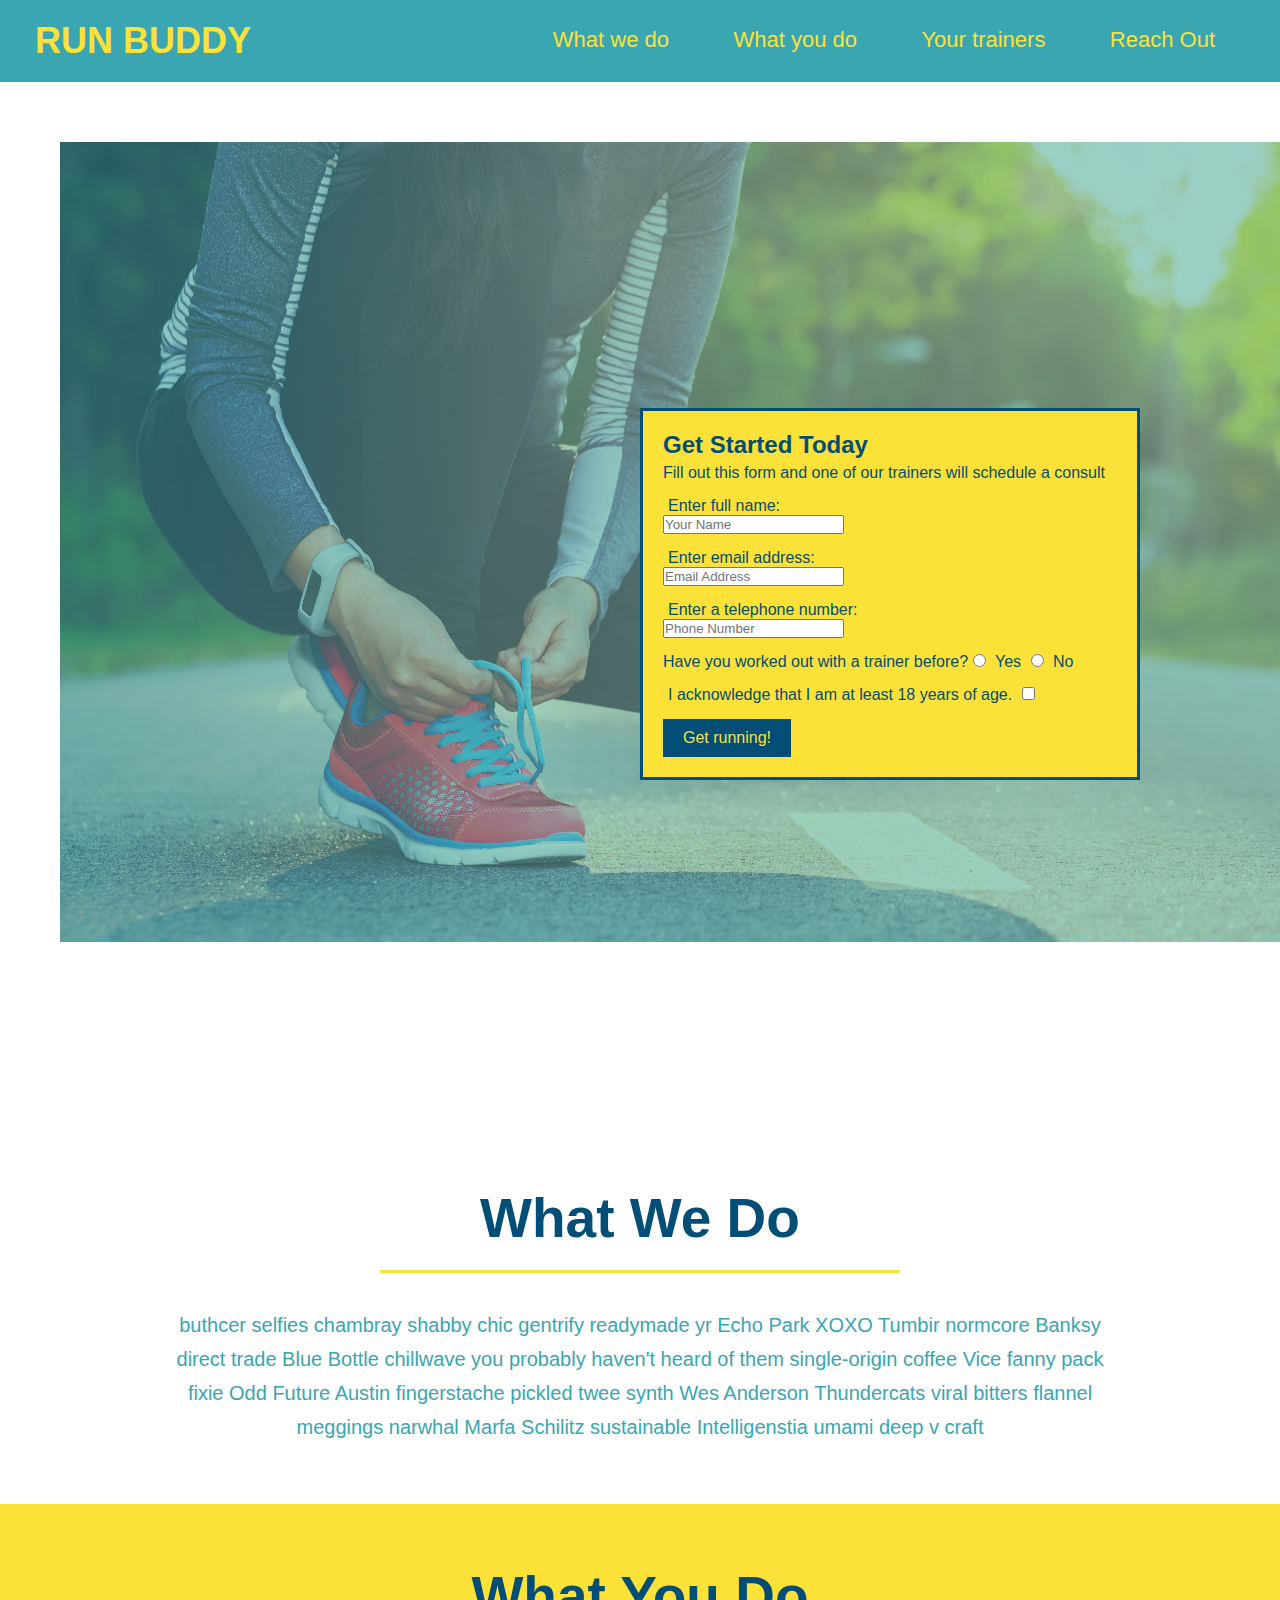
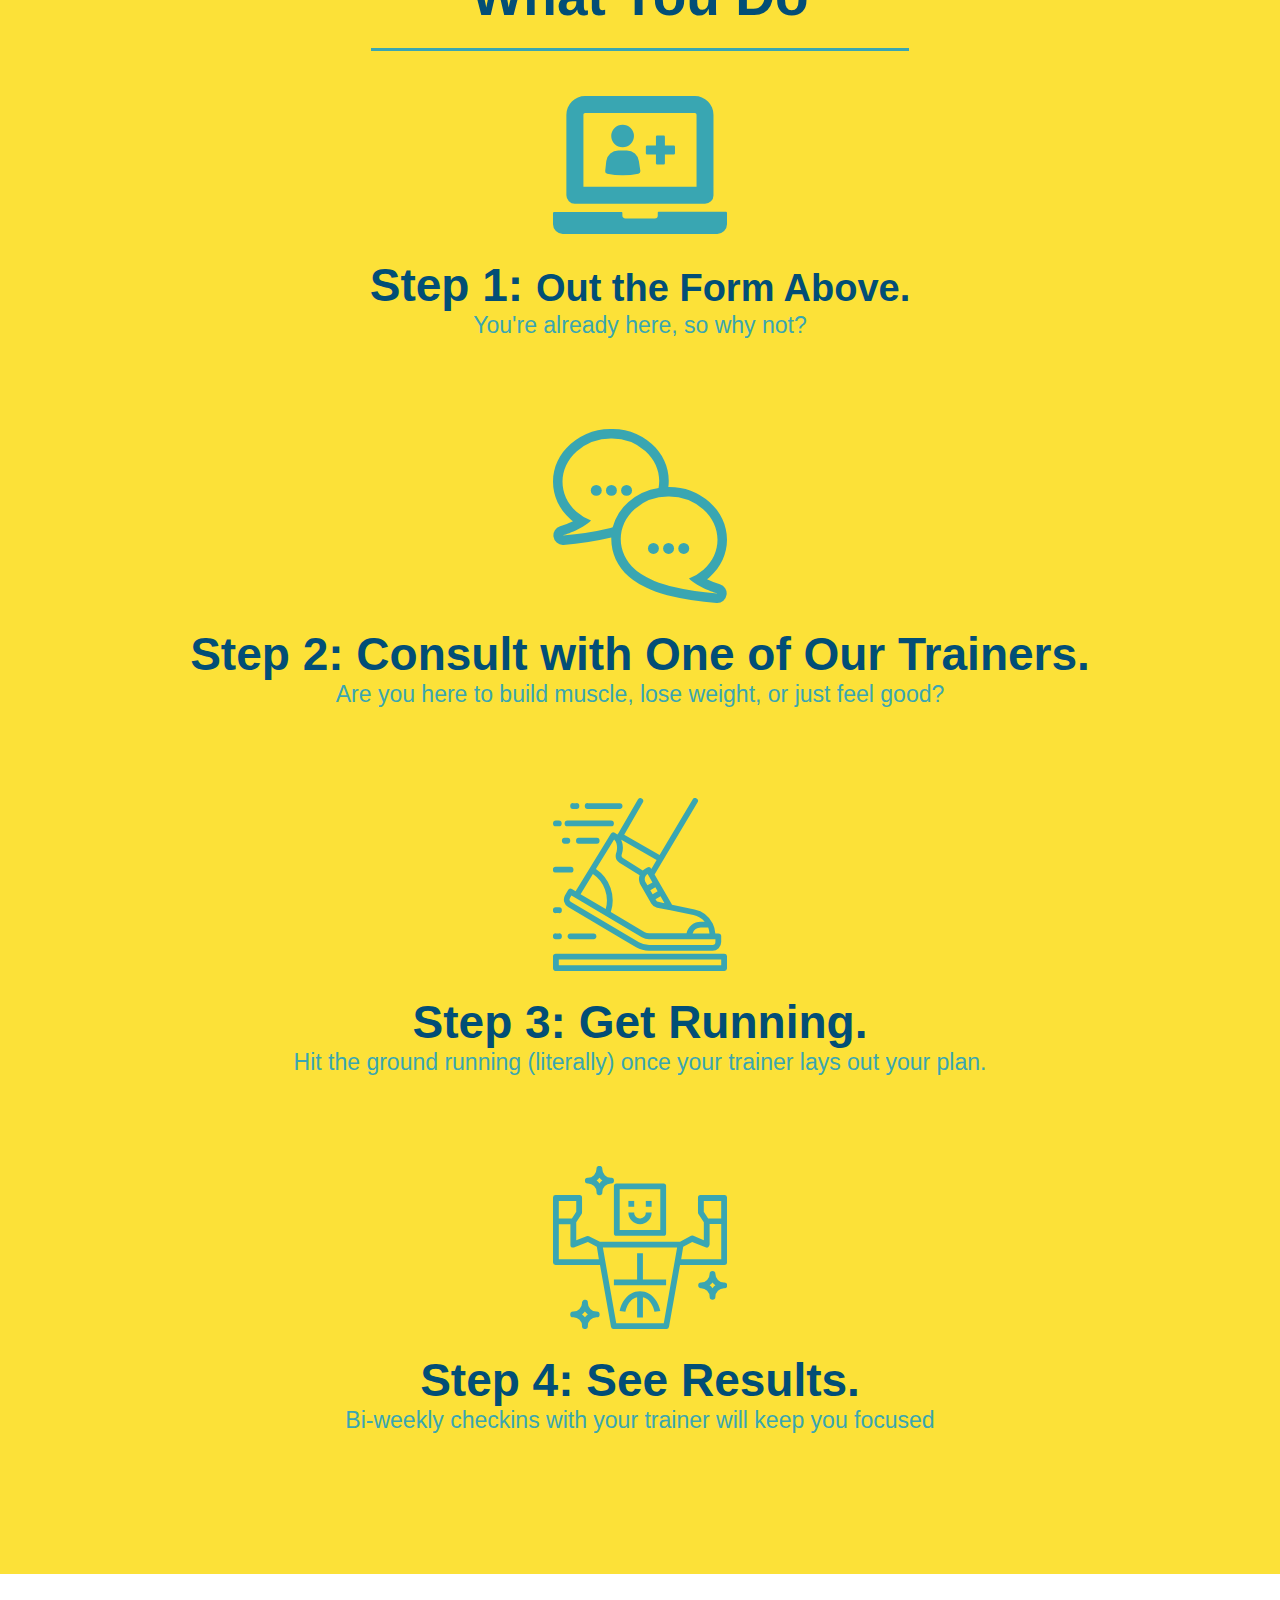
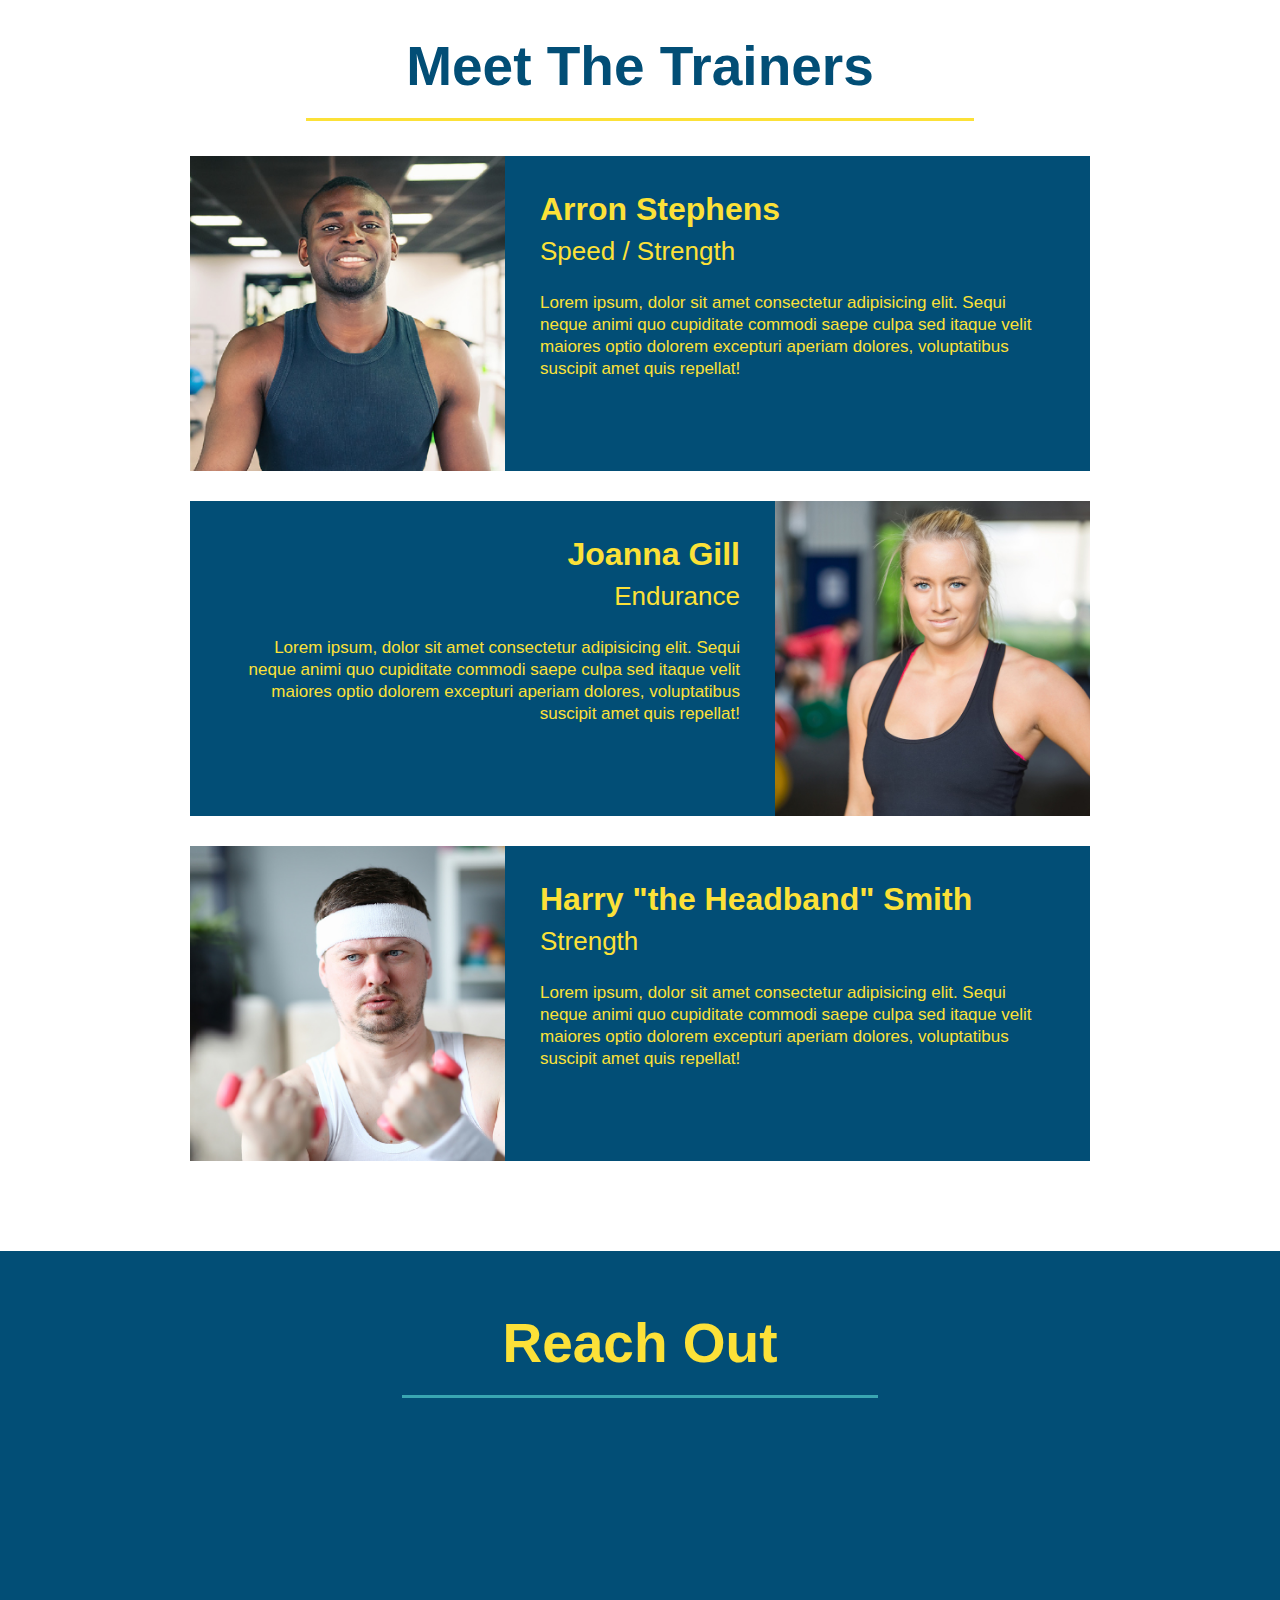
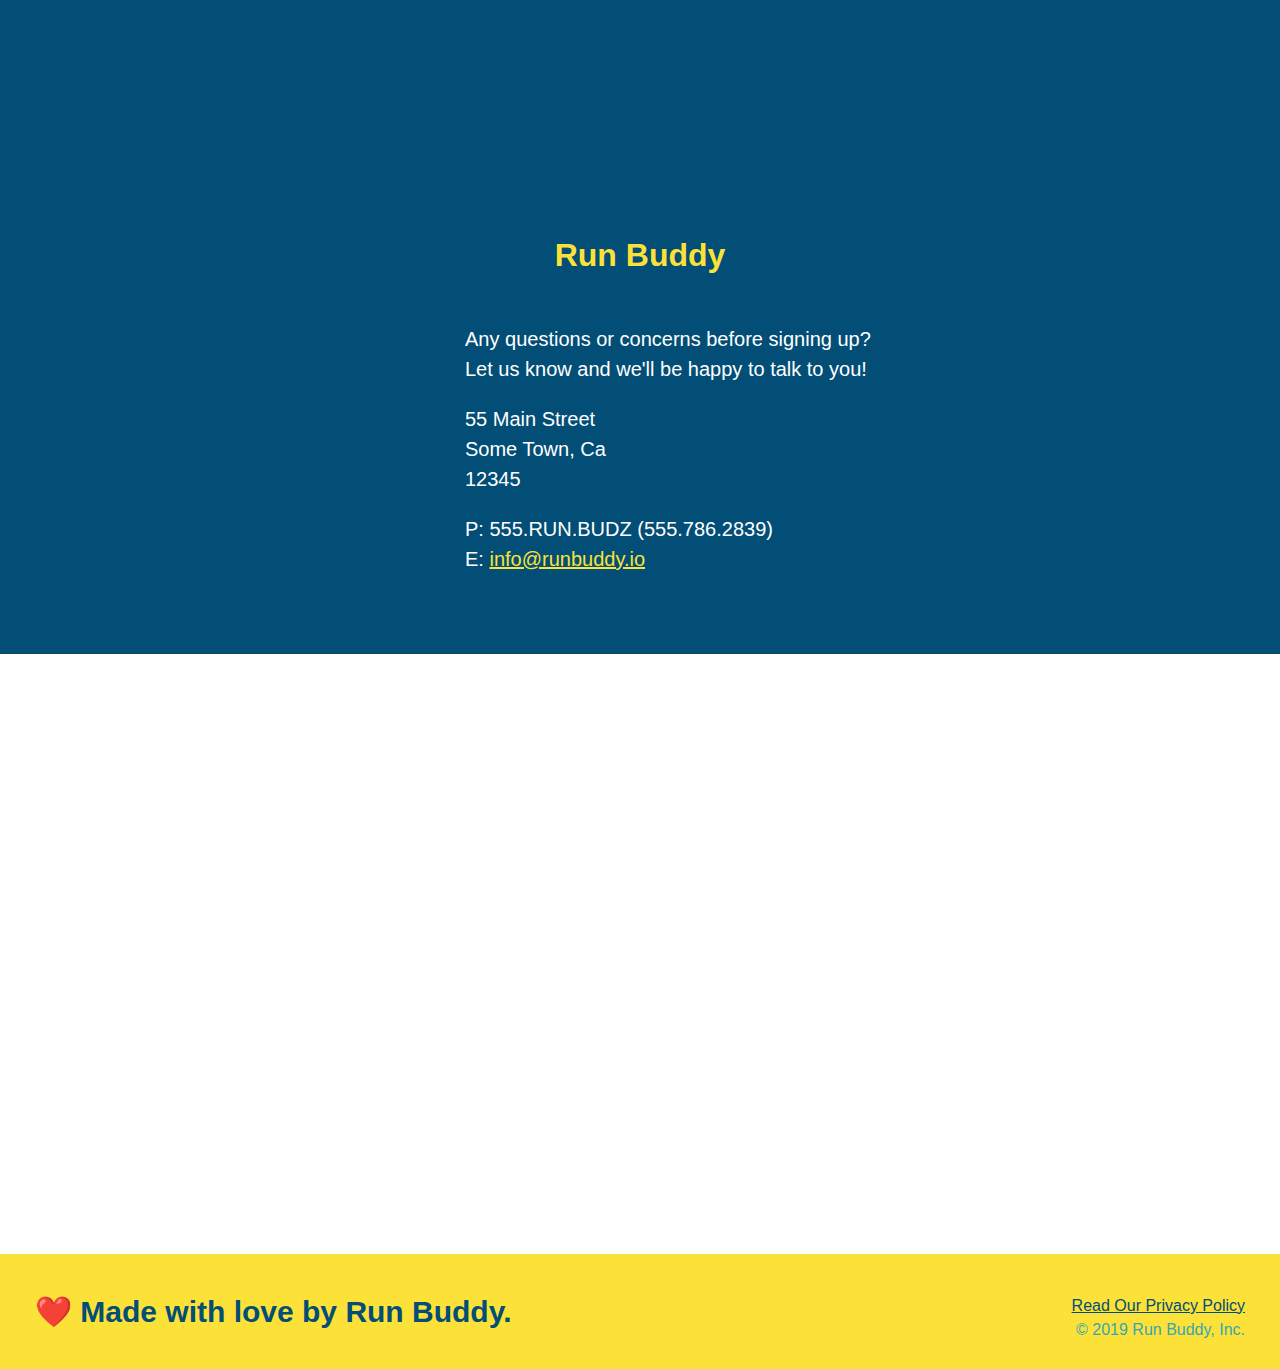
==== index.html @ 69bc1e26 "meet the trainers section" ====
<!DOCTYPE html>
<html lang="en">
    <head>
        <meta charset="UTF-8" ?>
        <link rel="stylesheet" href="./projects/run-buddy/assets/css/styles.css" />
        <title>Run Buddy</title>
        <Style>
        </Style>
        <header>
            <h1>
                <a href="/">RUN BUDDY</a>
            </h1>
        <nav>
            <!--Unordered list element-->
            <ul>
                <!--List item element-->
                <li>
                    <!--Anchor element-->
                    <a href="#what-we-do">What we do</a>
                </li>
                <li>
                    <a href="#what-you-do">What you do</a>
                </li>
                <li>
                    <a href="#your-trainers">Your trainers</a>
                </li>
                <li>
                    <a href="#reach-out">Reach Out</a>
                </li>
            </ul>
        </nav>
        </header>
        <section>
            <img src="./assets/images/hero-bg.jpg">
            <div class="hero-form">
                <h3>Get Started Today</h3>
                <p>Fill out this form and one of our trainers will schedule a consult</p>
            <!--Add form element-->
            <form>
                <p>
                    <label for="name">Enter full name:</label><br>
                    <input type="text" placeholder="Your Name" name="name" id="name" />
                </p>
                <p> 
                    <label for="email">Enter email address:</label><br>
                    <input type="email" placeholder="Email Address" name="email" id="email" /></p>
                <p>
                    <label for="phone">Enter a telephone number:</label><br>
                    <input type="tel" placeholder="Phone Number" name="phone" id="phone"/></p>
                <p>
                  Have you worked out with a trainer before?
                  <input type="radio" name="trainer-confirm" id="trainer-yes" />
                  <label for="trainer-yes">Yes</label>
                  <input type="radio" name="trainer-confirm" id="trainer-no" />
                  <label for="trainer-no">No</label>
                </p>
                <p>
                    <label for="checkbox" >
                        I acknowledge that I am at least 18 years of age.
                      </label>
                      <input type="checkbox" name="age-confirm" id="checkbox" />
                </p>
                <button type="submit">
                    Get running!
                  </button>

              </form>
            </div>
        </section>
    </head>
    <body>
        <!--Navigation-->

        <!--hero/jumbotron-->
        <section>
        </section>

        <!--"what we do" section-->
        <section id="what-we-do" class="intro">
            <h2 class="section-title primary-border">What We Do</h2>
            <p>
                buthcer selfies chambray shabby chic gentrify readymade yr Echo Park XOXO Tumbir normcore Banksy direct trade Blue Bottle chillwave you probably haven't heard of them single-origin coffee Vice fanny pack fixie Odd Future Austin fingerstache pickled twee synth Wes Anderson Thundercats viral bitters flannel meggings narwhal Marfa Schilitz sustainable Intelligenstia umami deep v craft
            </p>
        </section>

        <!--"what you do" section-->
        <section id="what-you-do" class="steps">
            <h2 class="section-title secondary-border">What You Do</h2>

            <div>
                <img src="./assets/images/step-1.svg" alt="" />
                <h3>Step 1: <span>Out the Form Above.</span></h3>
                <p>You're already here, so why not?</p>
            </div>
           
            <div>
                <img src="./assets/images/step-2.svg" alt="" />
                <h3>Step 2: Consult with One of Our Trainers.</h3>
                <p>Are you here to build muscle, lose weight, or just feel good?</p>
            </div>
            
            <div>
                <img src="./assets/images/step-3.svg" alt="" />
                <h3>Step 3: Get Running.</h3>
                <p>Hit the ground running (literally) once your trainer lays out your plan.</p>
            </div>
            
            <div>
                <img src="./assets/images/step-4.svg" alt="" />
                <h3>Step 4: See Results.</h3>
                <p>Bi-weekly checkins with your trainer will keep you focused</p>
            </div>
        </section>

        <!--"meet the trainers" section-->
        <section id="your-trainers" class="trainers">
            <h2 class="section-title primary-border">
                Meet The Trainers
            </h2>
            
            <article class="trainer">
                <img src="./assets/images/trainer-1.jpg" alt="Arron Stephens in his workout clothes, ready to pump iron" />
                <div class="trainer-bio text-left">
                  <h3>Arron Stephens</h3>
                  <h4>Speed / Strength</h4>
                  <p>
                    Lorem ipsum, dolor sit amet consectetur adipisicing elit. Sequi neque animi quo cupiditate commodi saepe culpa sed
                    itaque velit maiores optio dolorem excepturi aperiam dolores, voluptatibus suscipit amet quis repellat!
                </div>
              </article>

              <!-- second trainer bio -->
            <article class="trainer">
                <div class="trainer-bio text-right">
                <h3>Joanna Gill</h3>
                <h4>Endurance</h4>
                <p>
                    Lorem ipsum, dolor sit amet consectetur adipisicing elit. Sequi neque animi quo cupiditate commodi saepe culpa sed
                    itaque velit maiores optio dolorem excepturi aperiam dolores, voluptatibus suscipit amet quis repellat!
                </p>
                </div>
                <img src="./assets/images/trainer-2.jpg" alt="Joanna Gill cooling off after a workout" />
            </article>
            
            <!-- third trainer bio -->
            <article class="trainer">
                <img src="./assets/images/trainer-3.jpg" alt="Harry Smith wearing a headband and lifting comically small pink weights" />
                <div class="trainer-bio text-left">
                <h3>Harry "the Headband" Smith</h3>
                <h4>Strength</h4>
                <p>
                    Lorem ipsum, dolor sit amet consectetur adipisicing elit. Sequi neque animi quo cupiditate commodi saepe culpa sed
                    itaque velit maiores optio dolorem excepturi aperiam dolores, voluptatibus suscipit amet quis repellat!
                </p>
                </div>
            </article>
        </section>

        <!--"reach out" section-->
        <section id="reach-out" class="contact">
            <h2 class="section-title secondary-border">Reach Out</h2>
            <div class="contact-info">
                <iframe src="https://www.google.com/maps/embed?pb=!1m18!1m12!1m3!1d3147.1079747227936!2d-120.42364418397035!3d37.92790791110593!2m3!1f0!2f0!3f0!3m2!1i1024!2i768!4f13.1!3m3!1m2!1s0x8090c49129b6ac57%3A0xb56c7eb95a2cd8bd!2sMain%20St%2C%20California%2095327!5e0!3m2!1sen!2sus!4v1616426329495!5m2!1sen!2sus" 
                width="400" 
                height="400" 
                style="border:0;" 
                allowfullscreen="" 
                loading="lazy">
                </iframe>
                <h3>Run Buddy</h3>
                <div>
                <p>
                Any questions or concerns before signing up?
                <br />
                Let us know and we'll be happy to talk to you!
                </p>
                <address>
                    55 Main Street <br/>
                    Some Town, Ca <br/>
                    12345<br />
                    <p>
                        P: 555.RUN.BUDZ (555.786.2839)<br/>
                        E: <a href="mailto:info@runbuddy.io">info@runbuddy.io</a>
                    </p>
                </address>
                </div>
             </div>

            <div>
                
                </div>
            </div>
        </section>
        <section class="hero">
        </section>

        <!--footer-->
        <footer>
            <h2>❤️ Made with love by Run Buddy.</h2>
            <div>
                <a href="#">Read Our Privacy Policy</a><br />
                &copy; 2019 Run Buddy, Inc.
            </div>
        </footer>

    </body>
</html>
---- projects/run-buddy/assets/css/styles.css ----
* {
    margin: 0;
    padding: 0;
    box-sizing: border-box;
  }
  
  body {
    /* more on this crazy alphanumerical value in a minute! */
    color: #39a6b2;
    font-family: Helvetica, Arial, sans-serif;
  }
  
  /* apply styles to <header> */
  header {
    padding: 20px 35px;
    background-color: #39a6b2;
  }
  
  header h1 {
    font-weight: bold;
    font-size: 36px;
    color: #fce138;
    margin: 0;
    display: inline;
  }
  header a {
    text-decoration: none;
    color: #fce138;
  }
  
  header nav {
    float: right;
    margin: 7px 0;
  }
  
  header nav ul li {
    display: inline;
  }
  
  header nav ul li a {
    margin: 0 30px;
    font-weight: lighter;
    font-size: 22px;
  }
  
  footer {
    background: #fce138;
    width: 100%;
    padding: 40px 35px;
  }
  
  footer h2 {
    display: inline;
    color: #024e76;
    font-size: 30px;
    margin: 0;
  }
  
  footer div {
    float: right;
    line-height: 1.5;
    text-align: right;
  }
  
  footer a {
    color: #024e76;
  }
  
  section {
    padding: 60px;
  }
  
  /* Hero Style Start */
  .hero {
    background-image: url('../images/hero-bg.jpg');
    height: 600px;
    background-size: cover;
    background-position: center;
    position: relative;
  }
  /* Hero Style End */
  
  .hero-form {
    border: 3px solid #024e76;
    background-color: #fce138;
    padding: 20px;
    width: 500px;
    color: #024e76;
    position: absolute;
    bottom: 120px;
    right: 140px;
  }
  
  .hero-form h3 {
    font-size: 24px;
    margin: 0;
  }
  .hero-form p {
    margin: 5px 0 15px 0;
  }
  
  .form-input {
    border: 1px solid #024e76;
    display: block;
    padding: 7px 15px;
    font-size: 16px;
    color: #024e76;
    width: 100%;
    margin-bottom: 15px;
  }
  
  .hero-form label {
    margin: 0 5px;
  }
  
  .hero-form button {
    color: #fce138;
    background-color: #024e76;
    border: none;
    padding: 10px 20px;
    font-size: 16px;
  }
  
  .intro {
    text-align: center;
  }
  
  .intro p {
    line-height: 1.7;
    color: #39a6b2;
    width: 80%;
    font-size: 20px;
    margin: 0 auto;
  }
  
  .steps {
    text-align: center;
    background: #fce138;
  }
  
  .steps div {
    margin-bottom: 80px;
  }
  
  .steps img {
    width: 15%;
    margin: 10px 0;
  }
  
  .steps h3 {
    color: #024e76;
    font-size: 46px;
    margin-top: 10px;
  }
  
  .steps p {
    color: #39a6b2;
    font-size: 23px;
  }
  
  .steps span {
    font-size: 38px;
  }
  
  .section-title {
    font-size: 55px;
    color: #024e76;
    margin-bottom: 35px;
    padding: 0 100px 20px 100px;
    display: inline-block;
    border-bottom: 3px solid;
  }
  
  .primary-border {
    border-color: #fce138;
  }
  
  .secondary-border {
    border-color: #39a6b2;
  }
  
  .trainers {
    text-align: center;
  }
  
  .trainer {
    width: 900px;
    margin: 0 auto 30px auto;
    background: #024e76;
    color: #fce138;
    overflow: auto;
  }

  .trainer img {
    width: 35%;
    float: left;
  }
  
  .trainer-bio {
    padding: 35px;
    float: left;
    width: 65%;
  }

  .text-left {
    text-align: left;
  }
  
  .text-right {
    text-align: right;
  }

  .trainer-bio h3 {
    font-size: 32px;
    margin-bottom: 8px;
  }
  
  .trainer-bio h4 {
    font-weight: lighter;
    font-size: 26px;
    margin-bottom: 25px;
  }
  
  .trainer-bio p {
    font-size: 17px;
    line-height: 1.3;
  }

  /* REACH OUT STYLES START */
.contact {
    text-align: center;
    background: #024e76;
  }

  .contact h2 {
    color: #fce138;
  }

  .contact-info iframe {
    width: 400px;
    height: 400px;
  }

  .contact-info div {
    width: 410px;
    display: inline-block;
    vertical-align: top;
    text-align: left;
    margin: 30px 0 0 60px;
    color: white;
  }

  .contact-info h3 {
    color: #fce138;
    font-size: 32px;
  }
  
  .contact-info p, .contact-info address {
    margin: 20px 0;
    line-height: 1.5;
    font-size: 20px;
    font-style: normal;
    ali
  }
  
  .contact-info a {
    color: #fce138;
  }
  
  /* REACH OUT STYLES END */
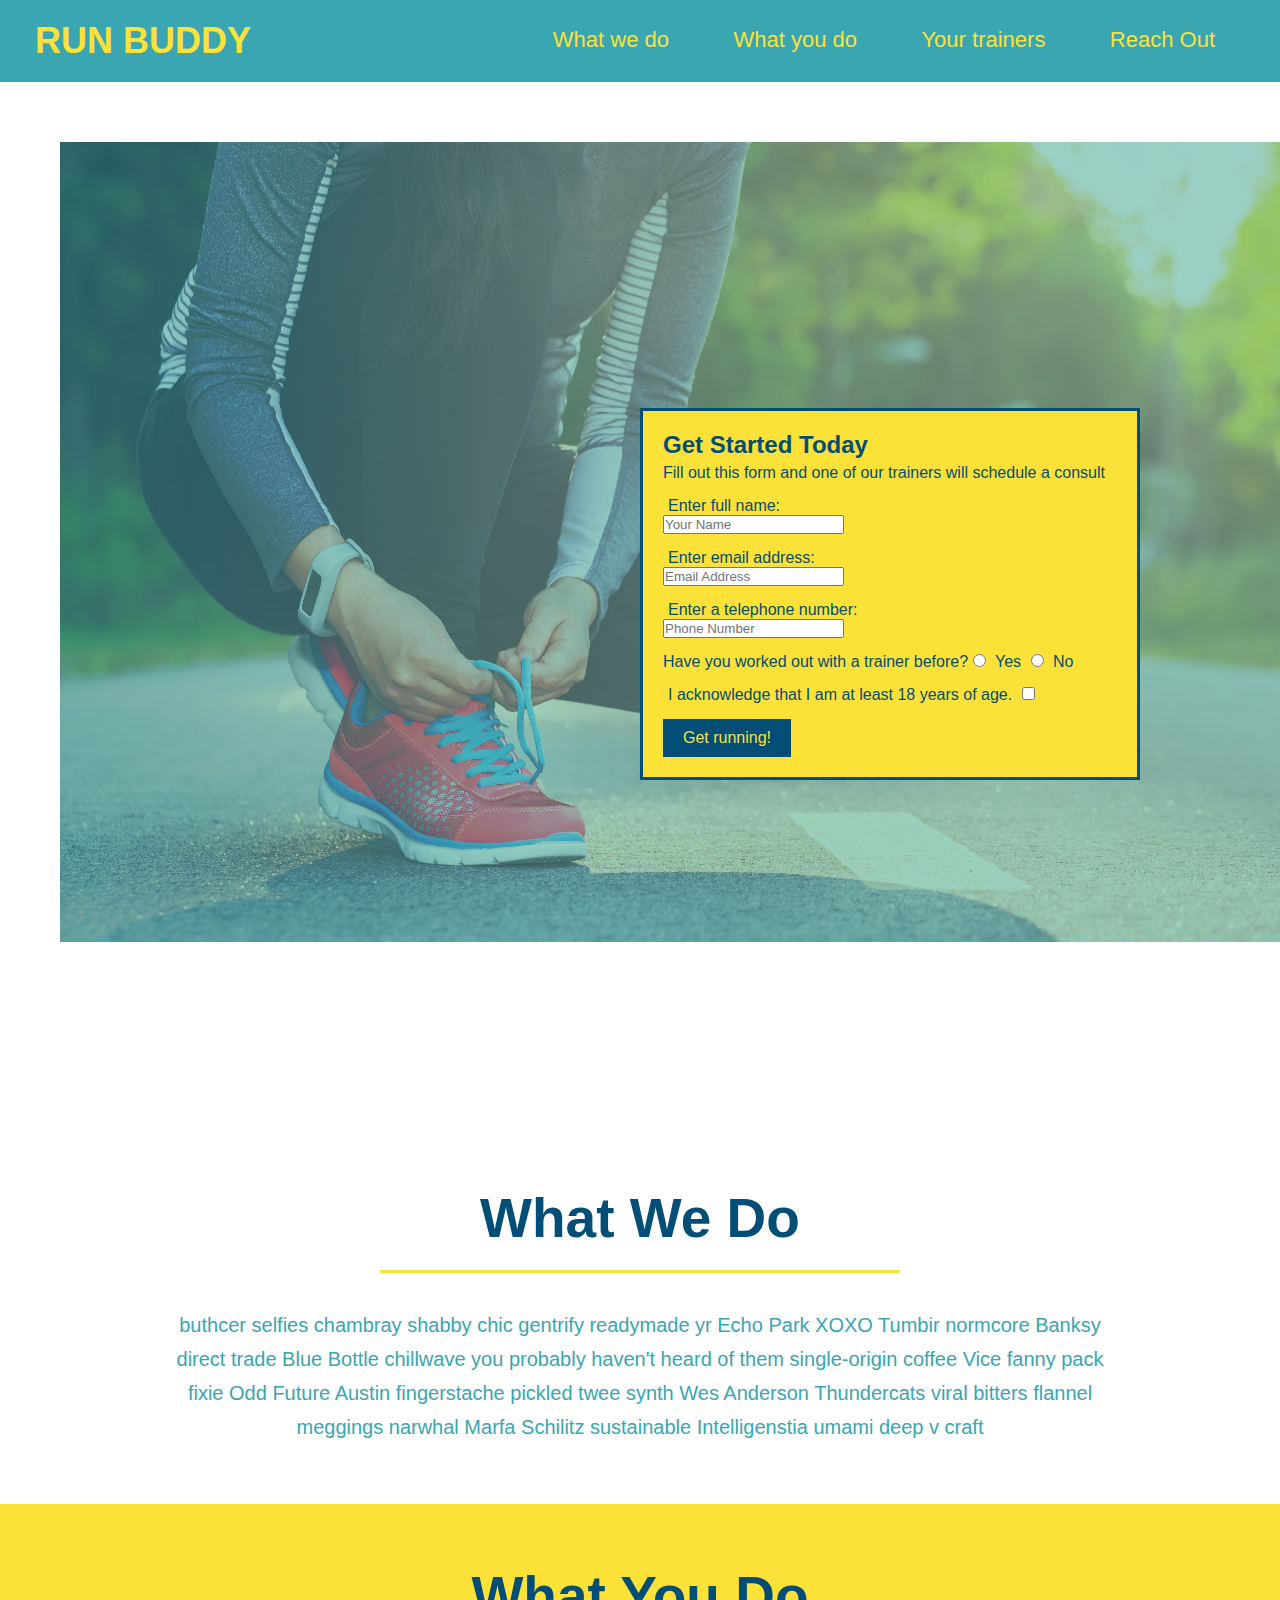
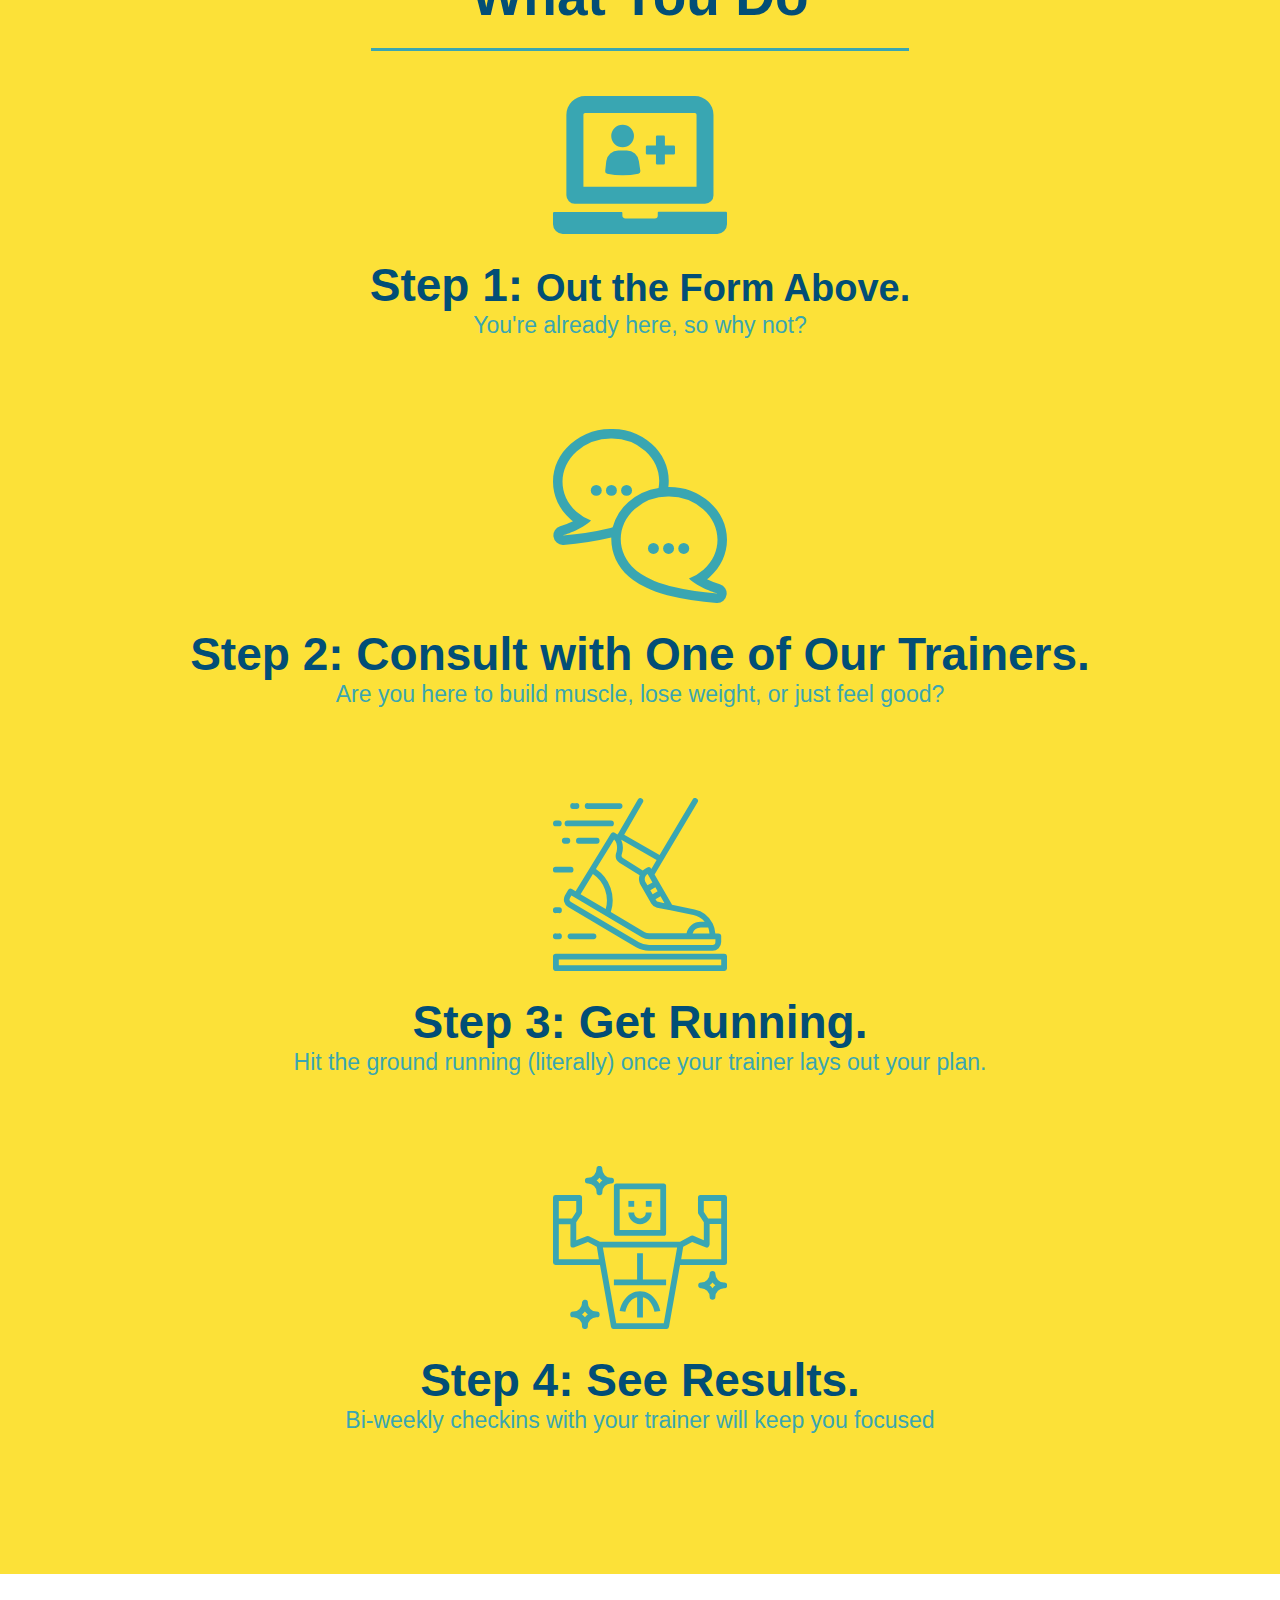
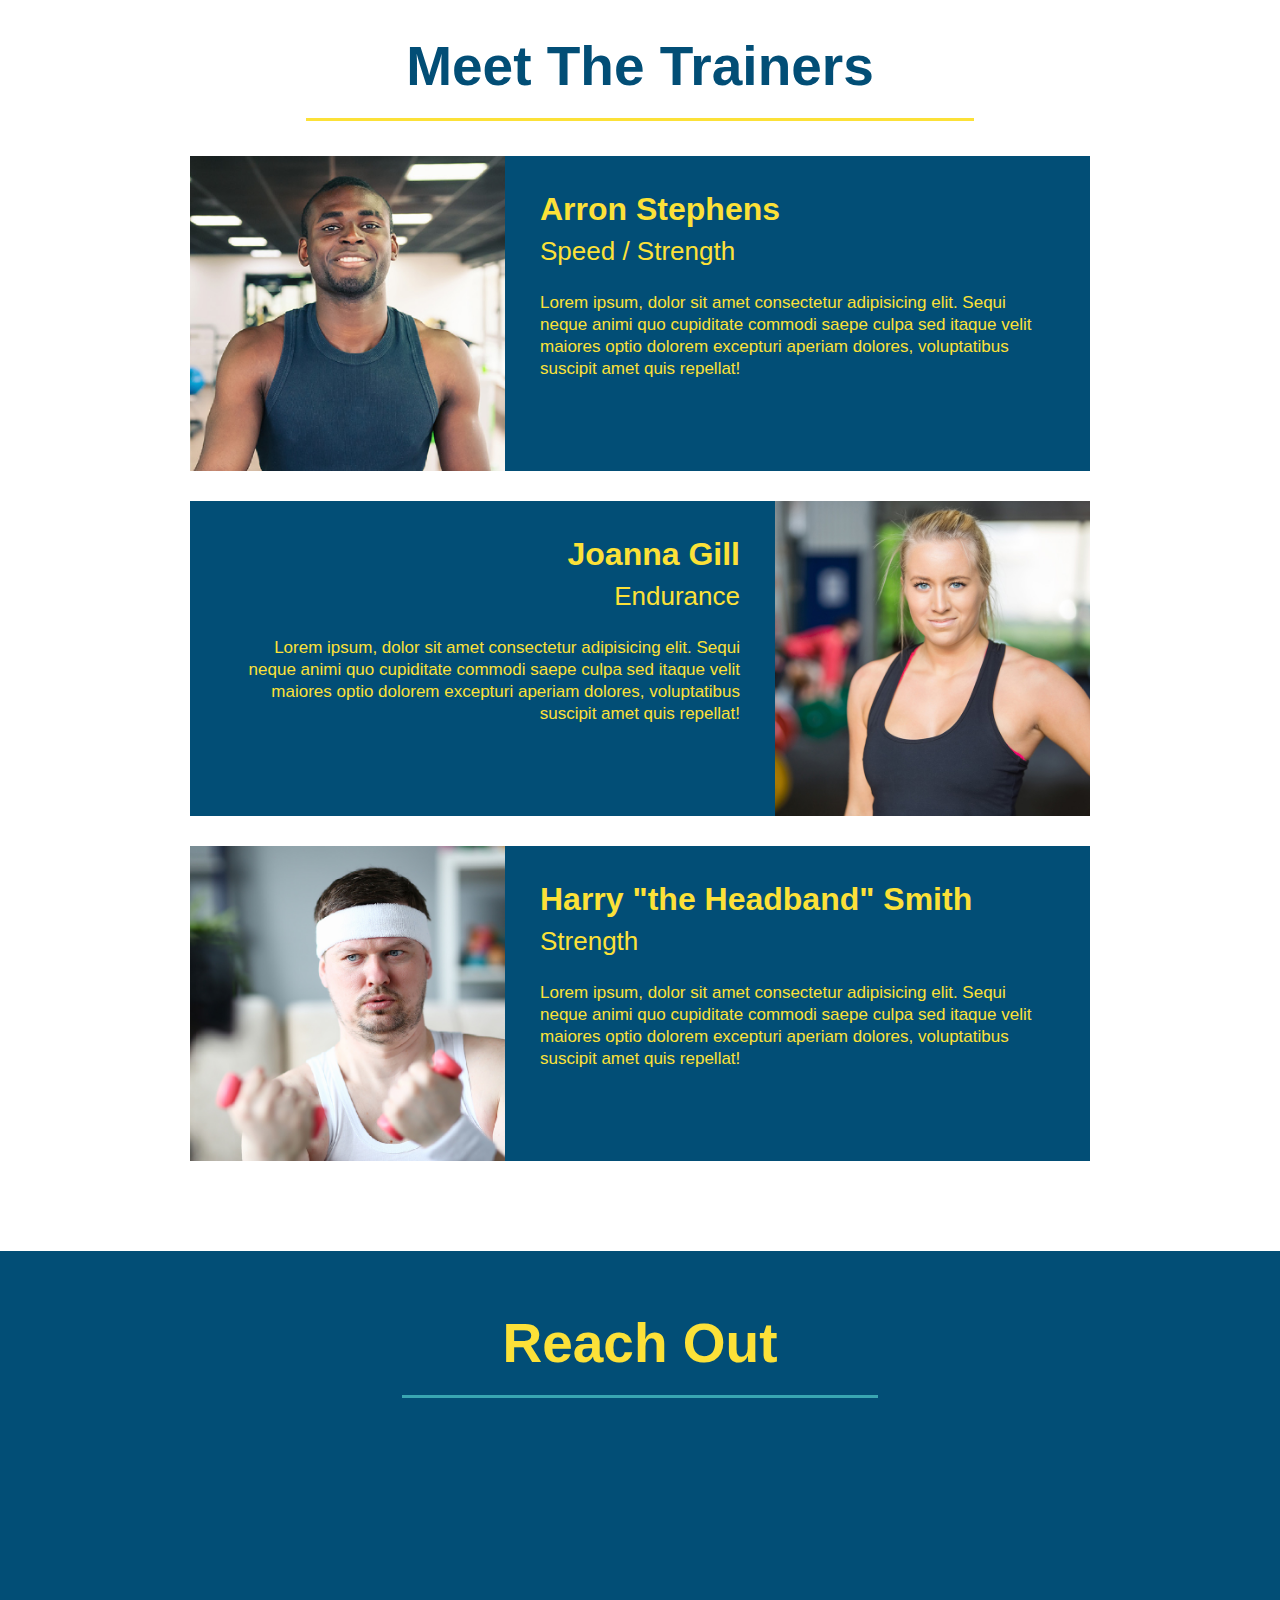
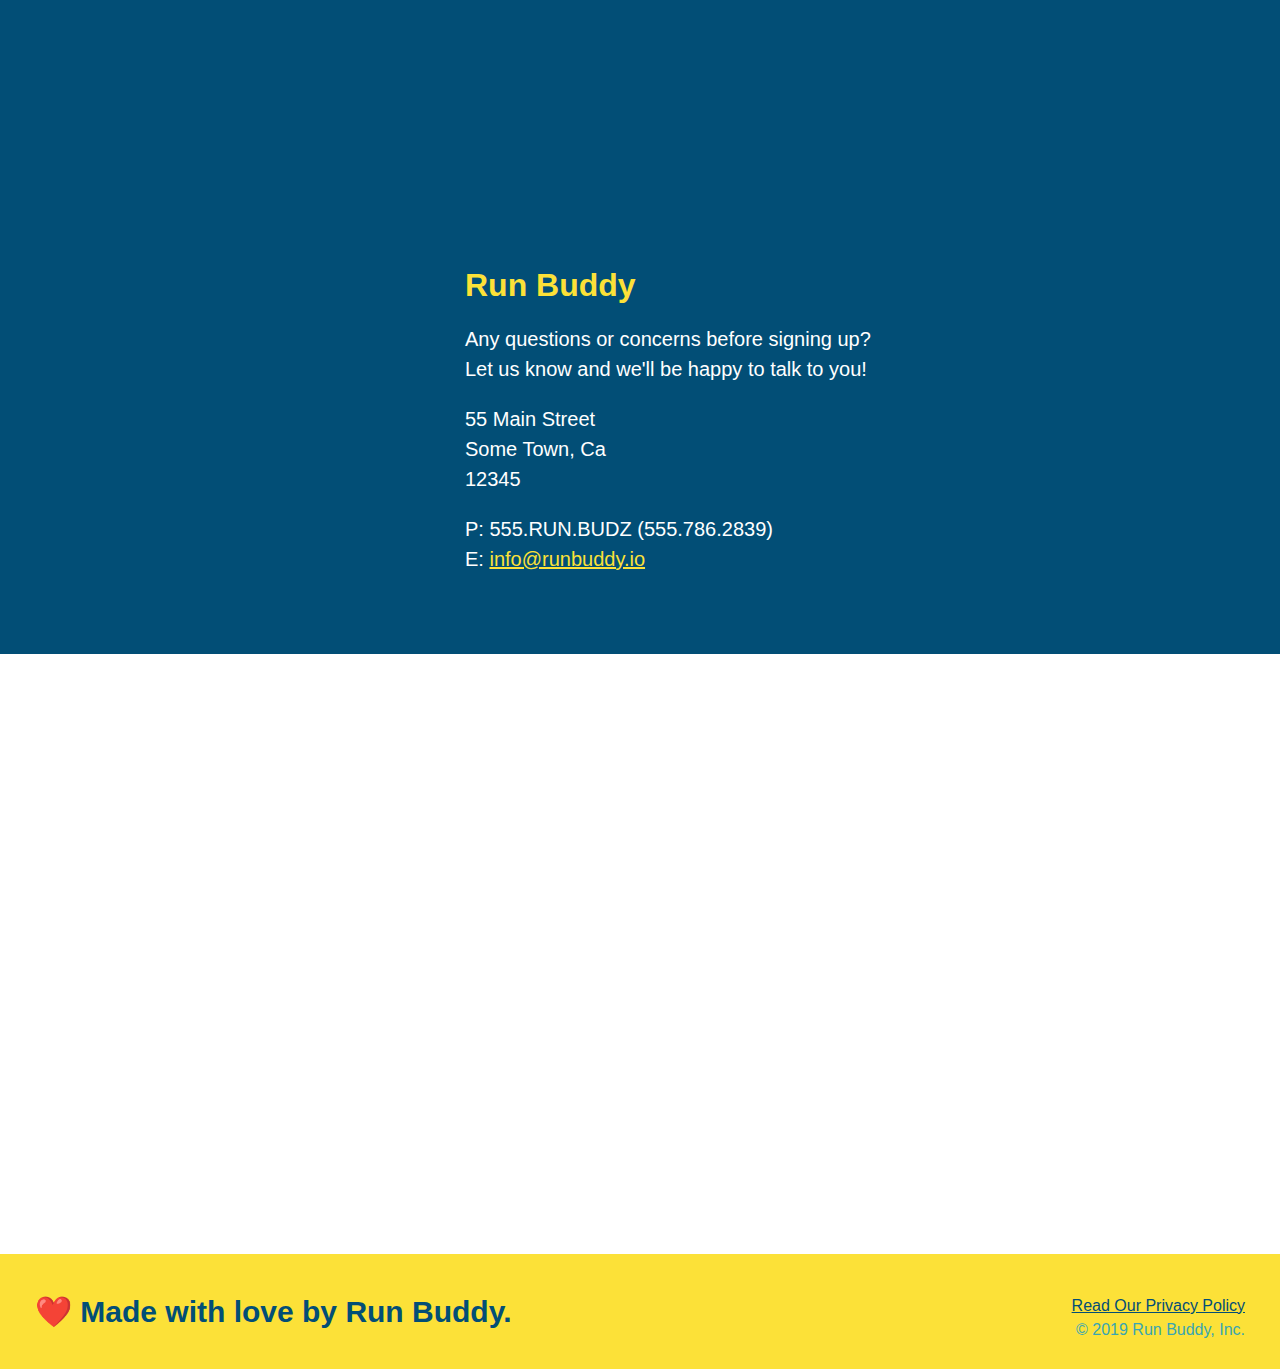
==== commit b7a123be: "meet the trainers done" ====
--- a/index.html
+++ b/index.html
@@ -160,6 +160,7 @@
         <section id="reach-out" class="contact">
             <h2 class="section-title secondary-border">Reach Out</h2>
             <div class="contact-info">
+                <div>
                 <iframe src="https://www.google.com/maps/embed?pb=!1m18!1m12!1m3!1d3147.1079747227936!2d-120.42364418397035!3d37.92790791110593!2m3!1f0!2f0!3f0!3m2!1i1024!2i768!4f13.1!3m3!1m2!1s0x8090c49129b6ac57%3A0xb56c7eb95a2cd8bd!2sMain%20St%2C%20California%2095327!5e0!3m2!1sen!2sus!4v1616426329495!5m2!1sen!2sus" 
                 width="400" 
                 height="400" 
@@ -168,7 +169,7 @@
                 loading="lazy">
                 </iframe>
                 <h3>Run Buddy</h3>
-                <div>
+                
                 <p>
                 Any questions or concerns before signing up?
                 <br />
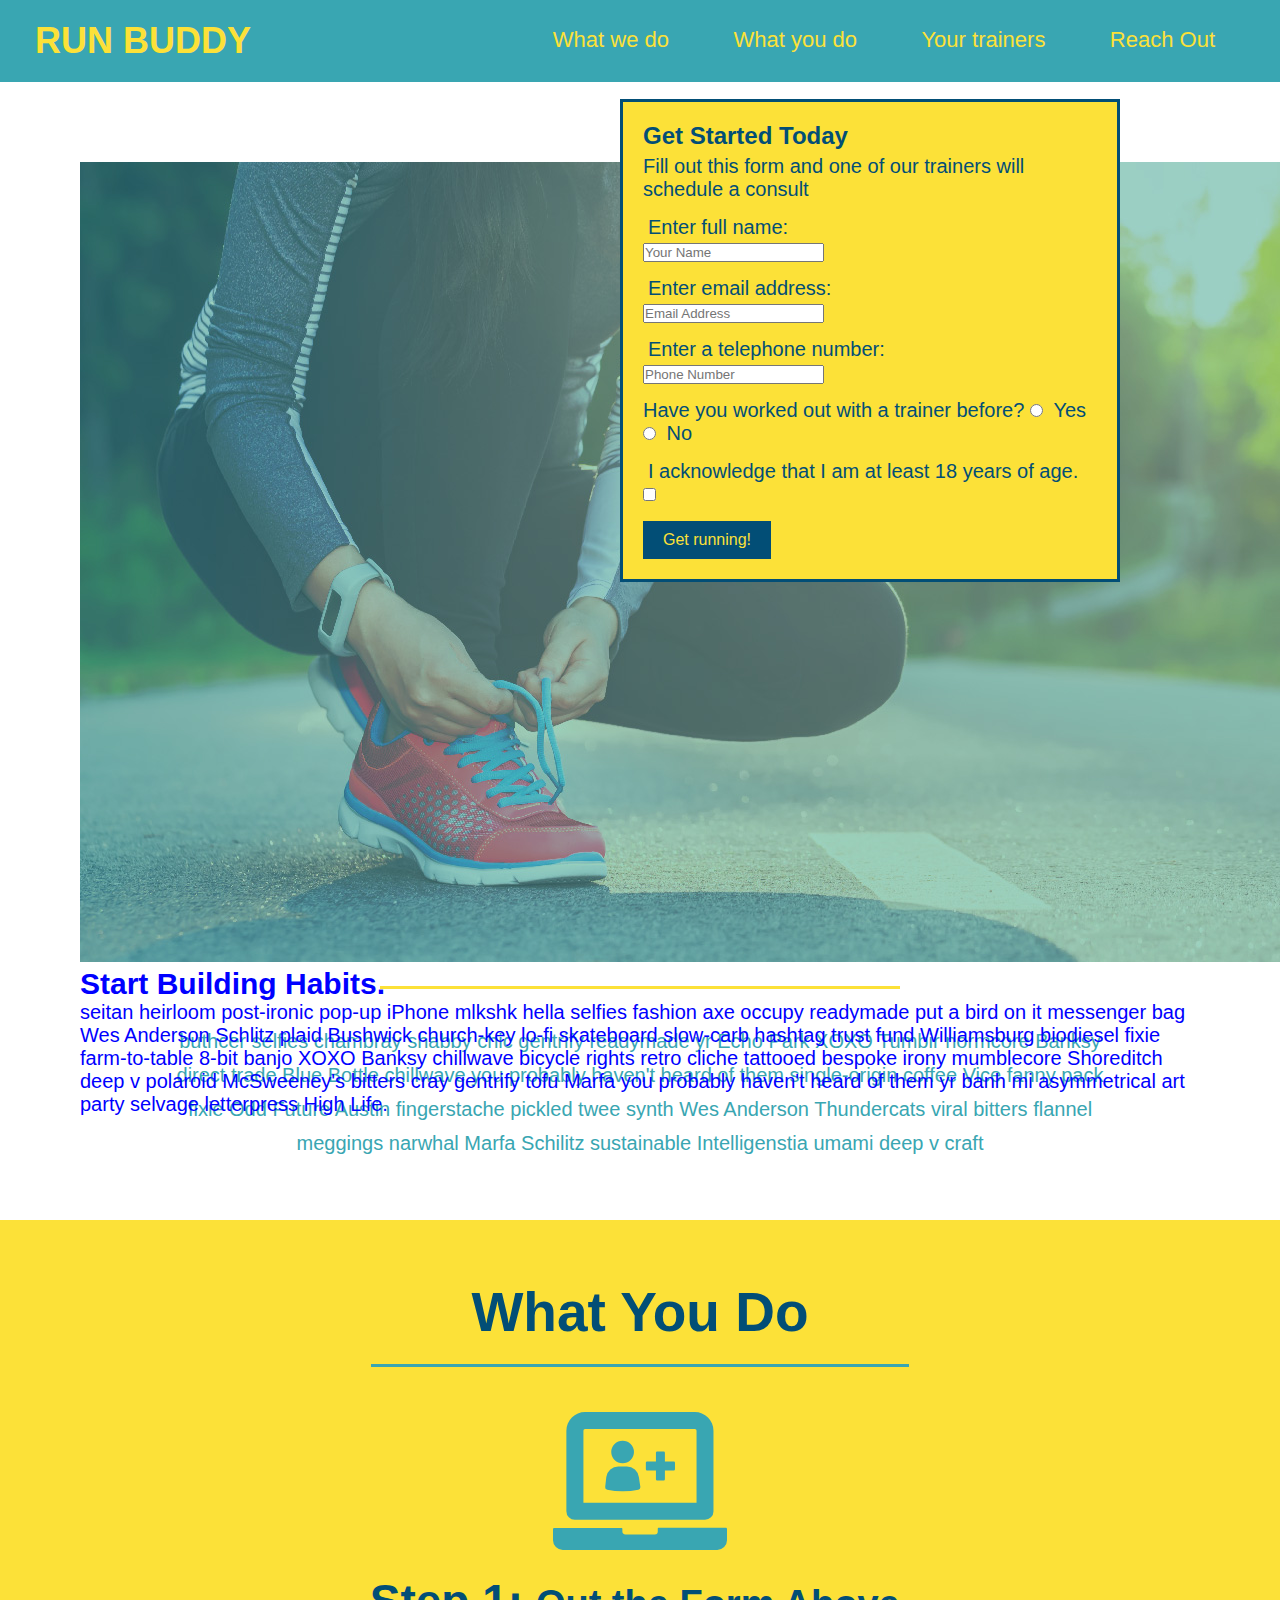
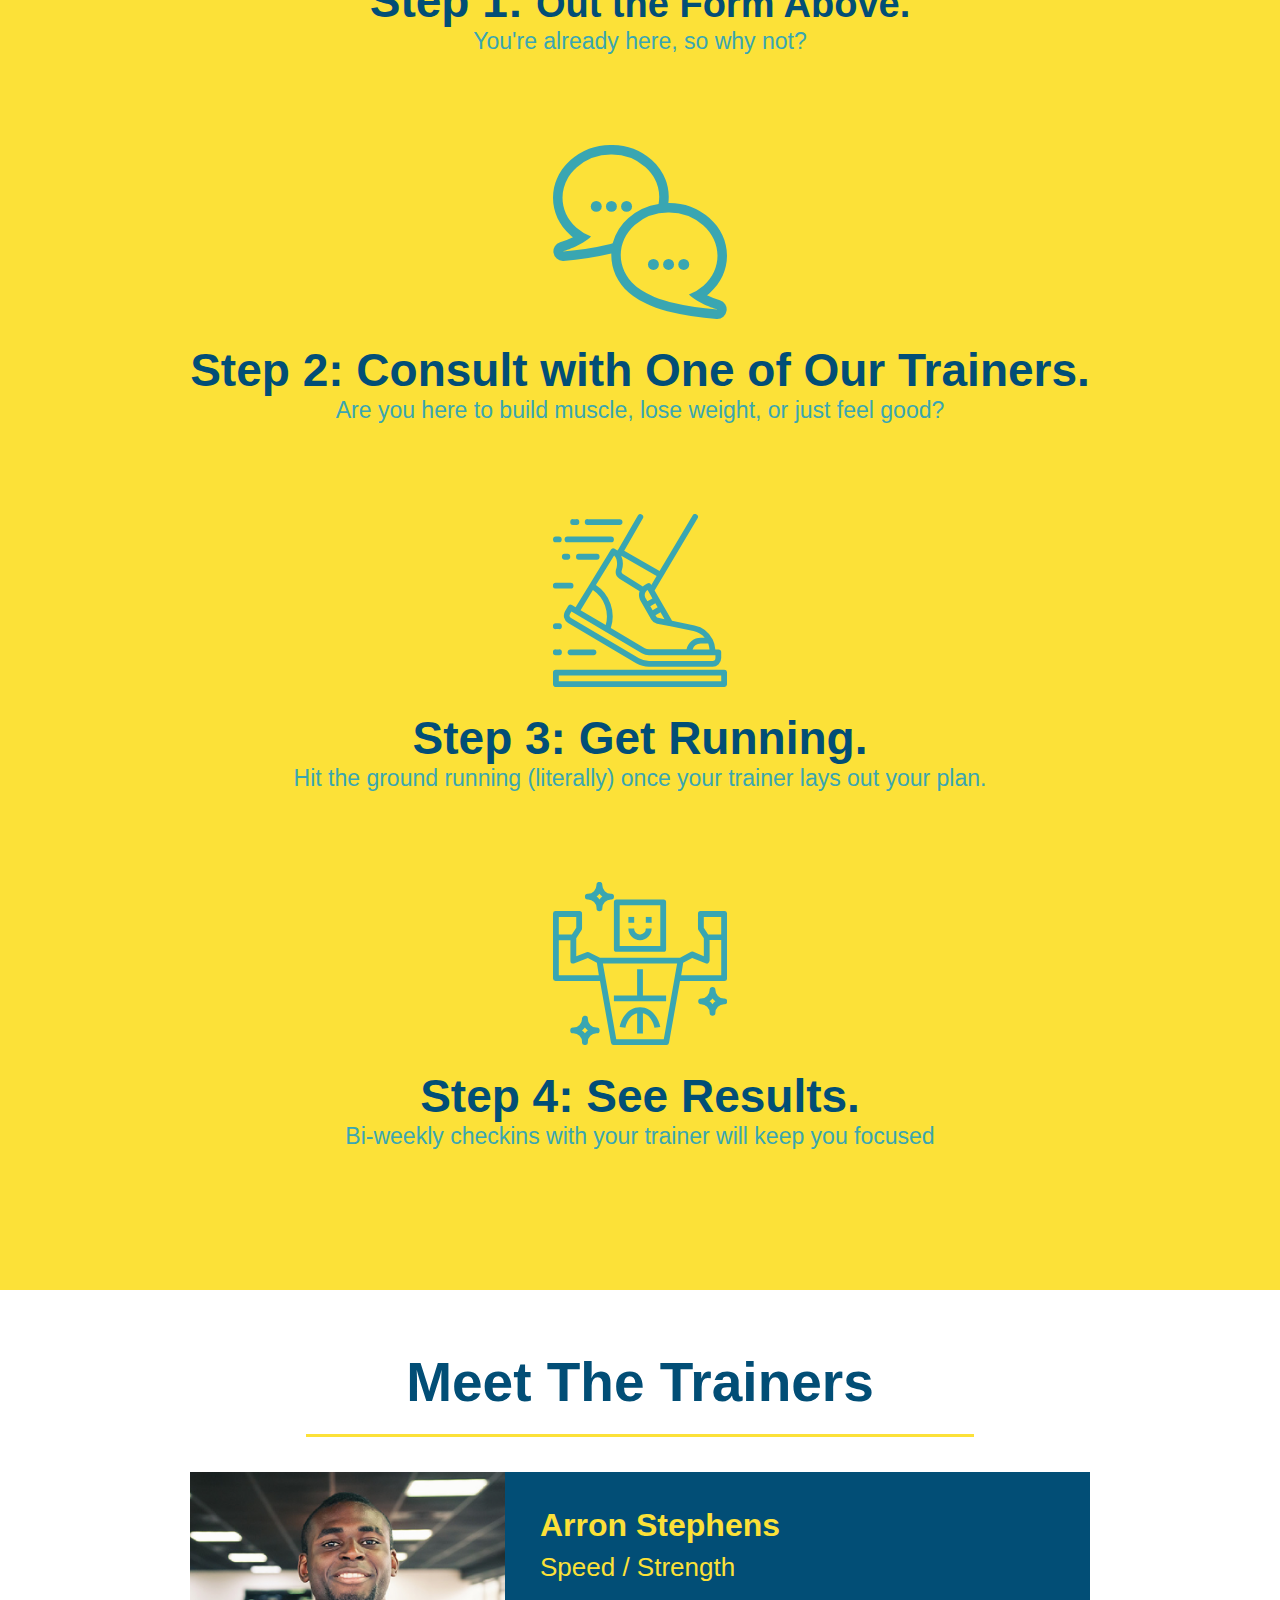
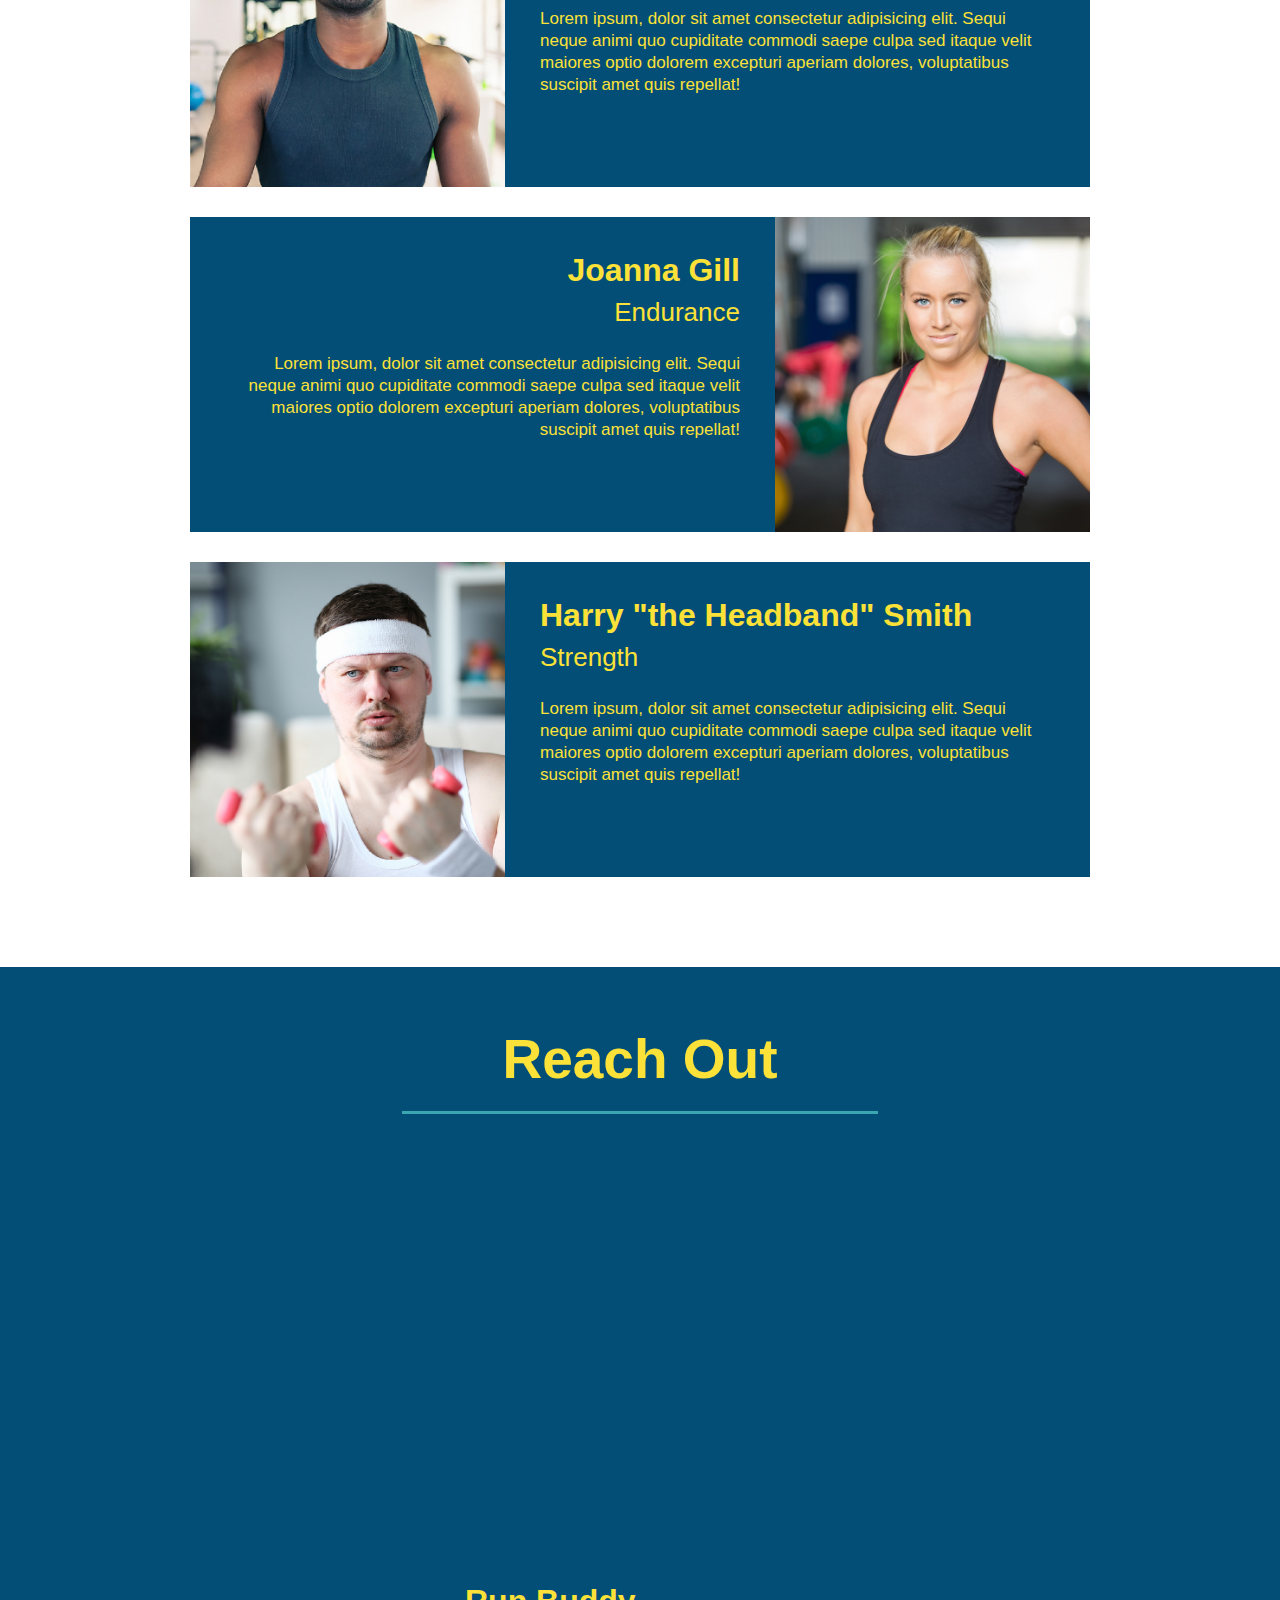
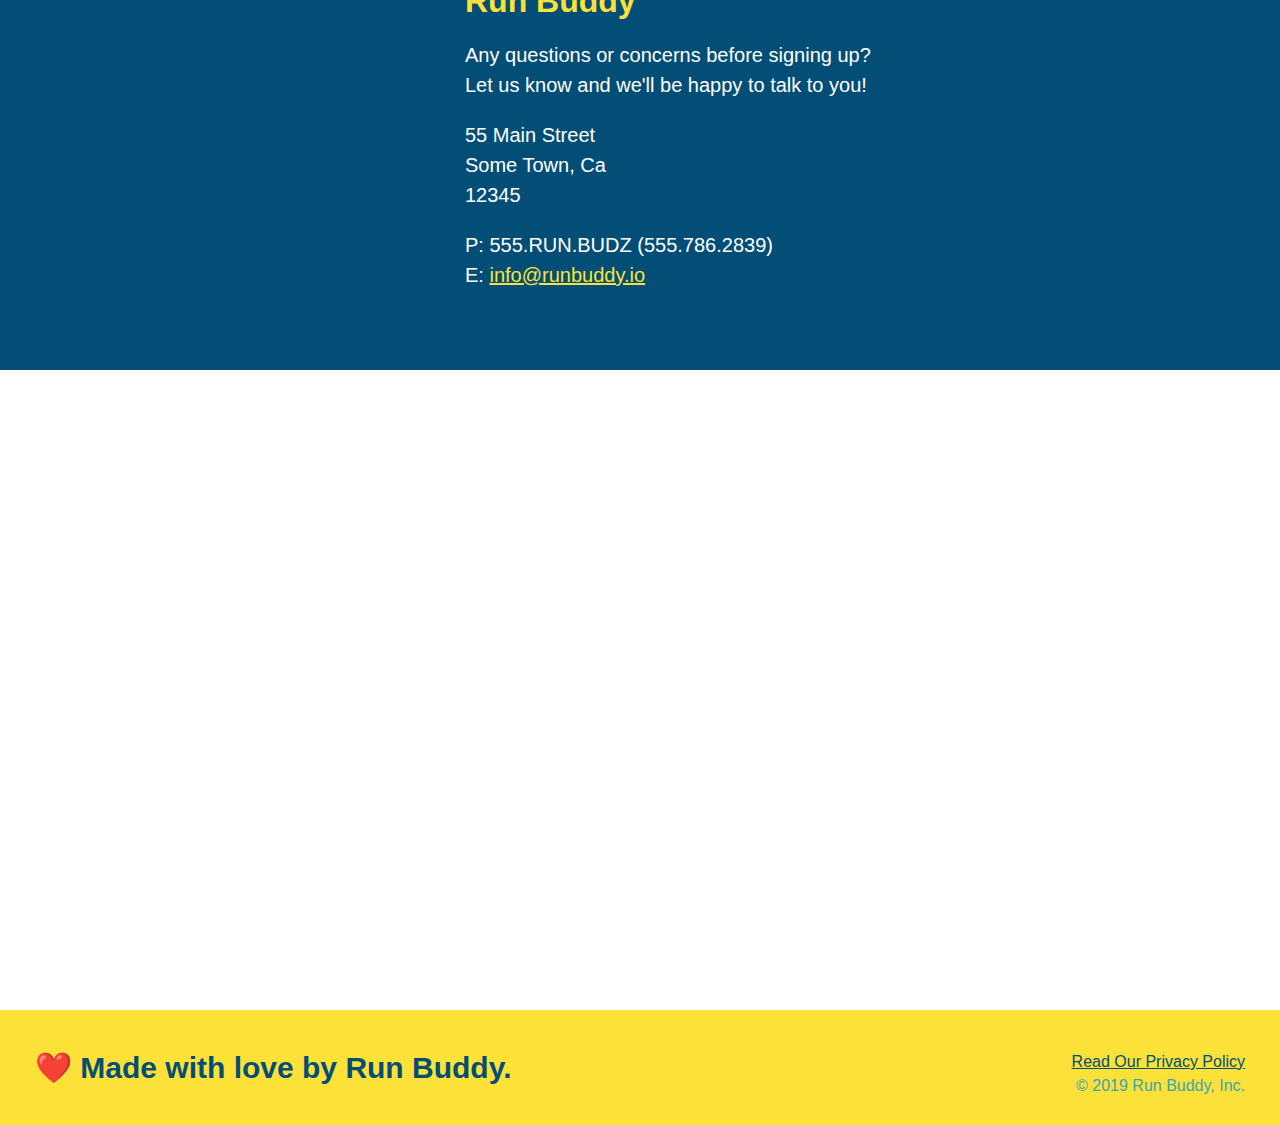
==== commit e53bb211: "add content to hero, replace image" ====
--- a/index.html
+++ b/index.html
@@ -30,9 +30,17 @@
             </ul>
         </nav>
         </header>
-        <section>
+        <section class="hero">
             <img src="./assets/images/hero-bg.jpg">
+            <div class="hero-cta">
+                <h2>Start Building Habits.</h2>
+                <p>
+                  seitan heirloom post-ironic pop-up iPhone mlkshk hella selfies fashion axe occupy readymade put a bird on it messenger bag Wes Anderson Schlitz plaid Bushwick church-key lo-fi skateboard slow-carb hashtag trust fund Williamsburg biodiesel fixie farm-to-table 8-bit banjo XOXO Banksy chillwave bicycle rights retro cliche tattooed bespoke irony mumblecore Shoreditch deep v polaroid McSweeney's bitters cray gentrify tofu Marfa you probably haven't heard of them yr banh mi asymmetrical art party selvage letterpress High Life.
+                </p>
+              </div>
+             
             <div class="hero-form">
+                
                 <h3>Get Started Today</h3>
                 <p>Fill out this form and one of our trainers will schedule a consult</p>
             <!--Add form element-->
--- a/projects/run-buddy/assets/css/styles.css
+++ b/projects/run-buddy/assets/css/styles.css
@@ -72,7 +72,7 @@
   
   /* Hero Style Start */
   .hero {
-    background-image: url('../images/hero-bg.jpg');
+    background-image: url('../assets/images/hero-bg.jpg');
     height: 600px;
     background-size: cover;
     background-position: center;
@@ -267,4 +267,28 @@
     color: #fce138;
   }
   
-  /* REACH OUT STYLES END */+  /* REACH OUT STYLES END */
+
+  /* homepage hero */
+.hero {
+    margin: 20px;
+    background-color: white;
+    font-size: 20px;
+    color: blue;
+  }
+
+  .hero {
+    margin: 20px;
+    font-size: 20px;
+    background-color: white;
+    color: blue;
+  }
+  
+  /* secondary page hero */
+  .hero-secondary {
+    margin: 20px;
+    background-color: black;
+    font-size: 20px;
+    color: red;
+  }
+  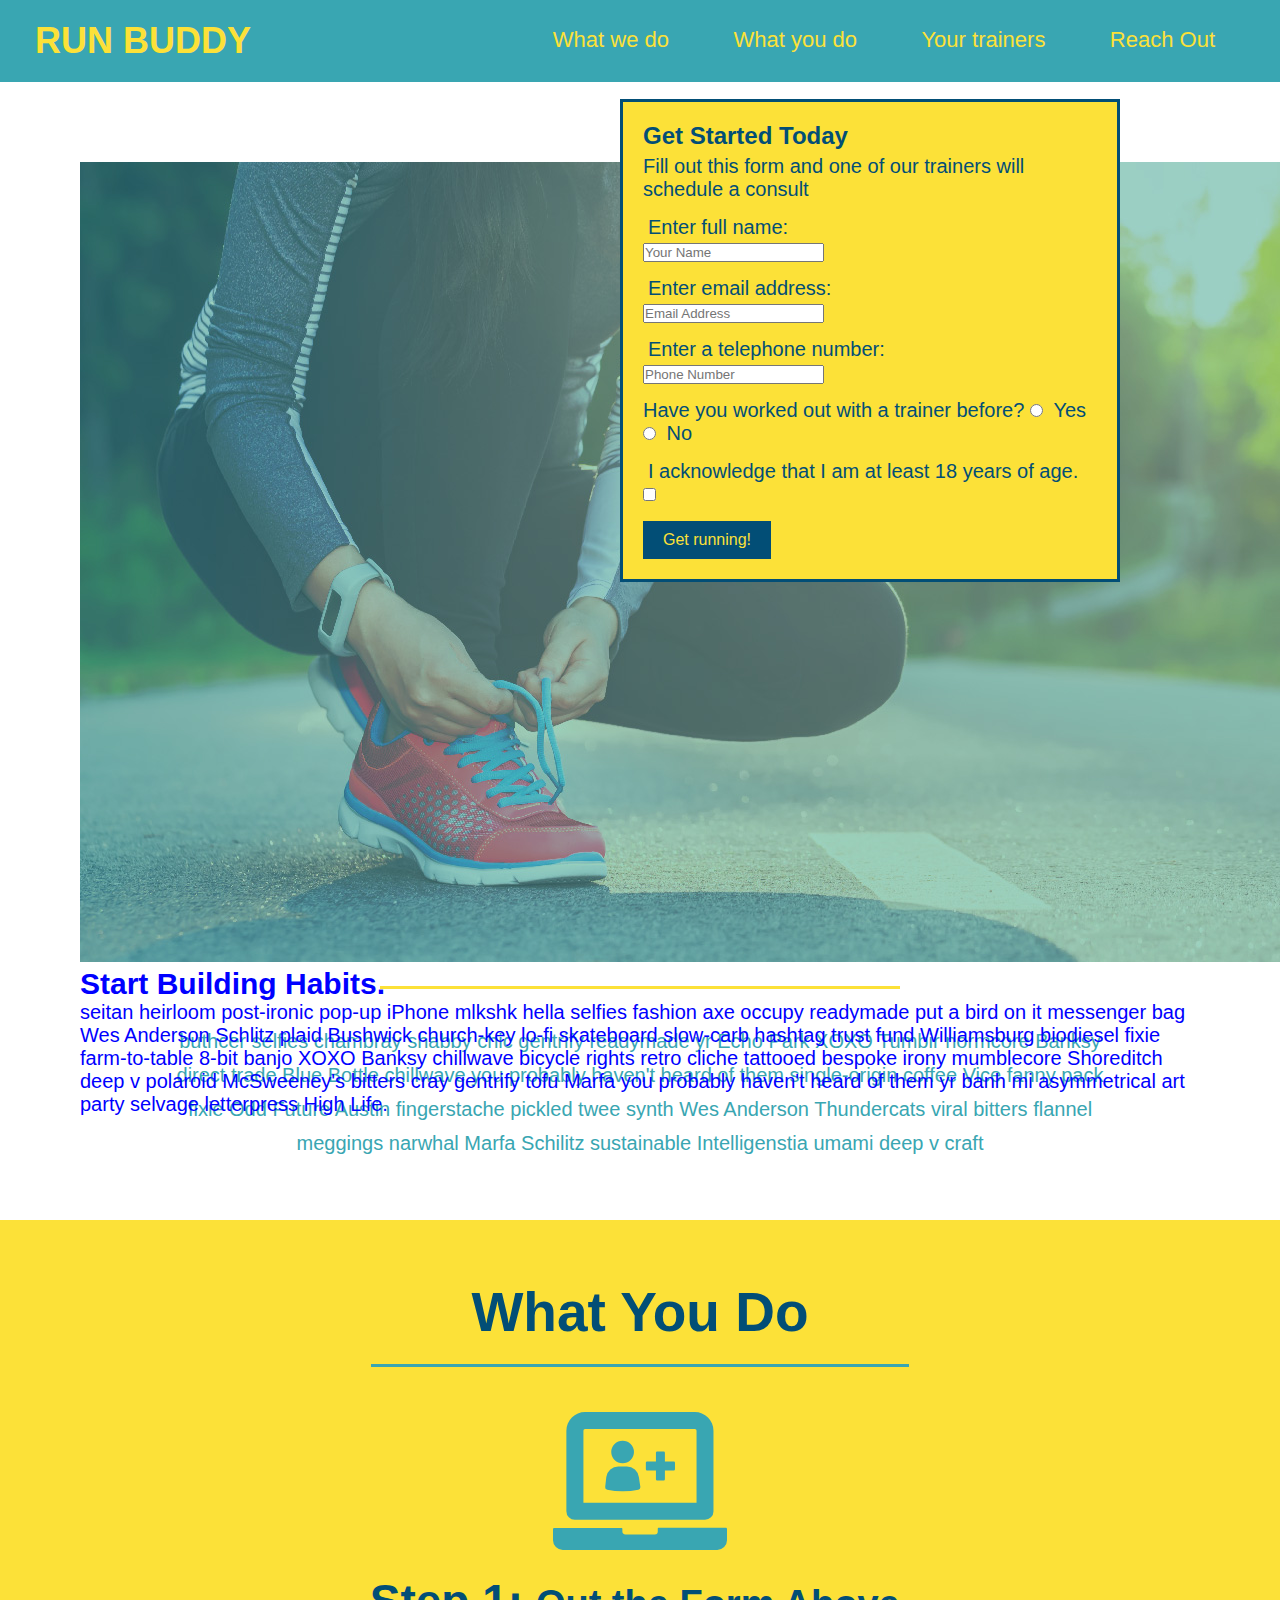
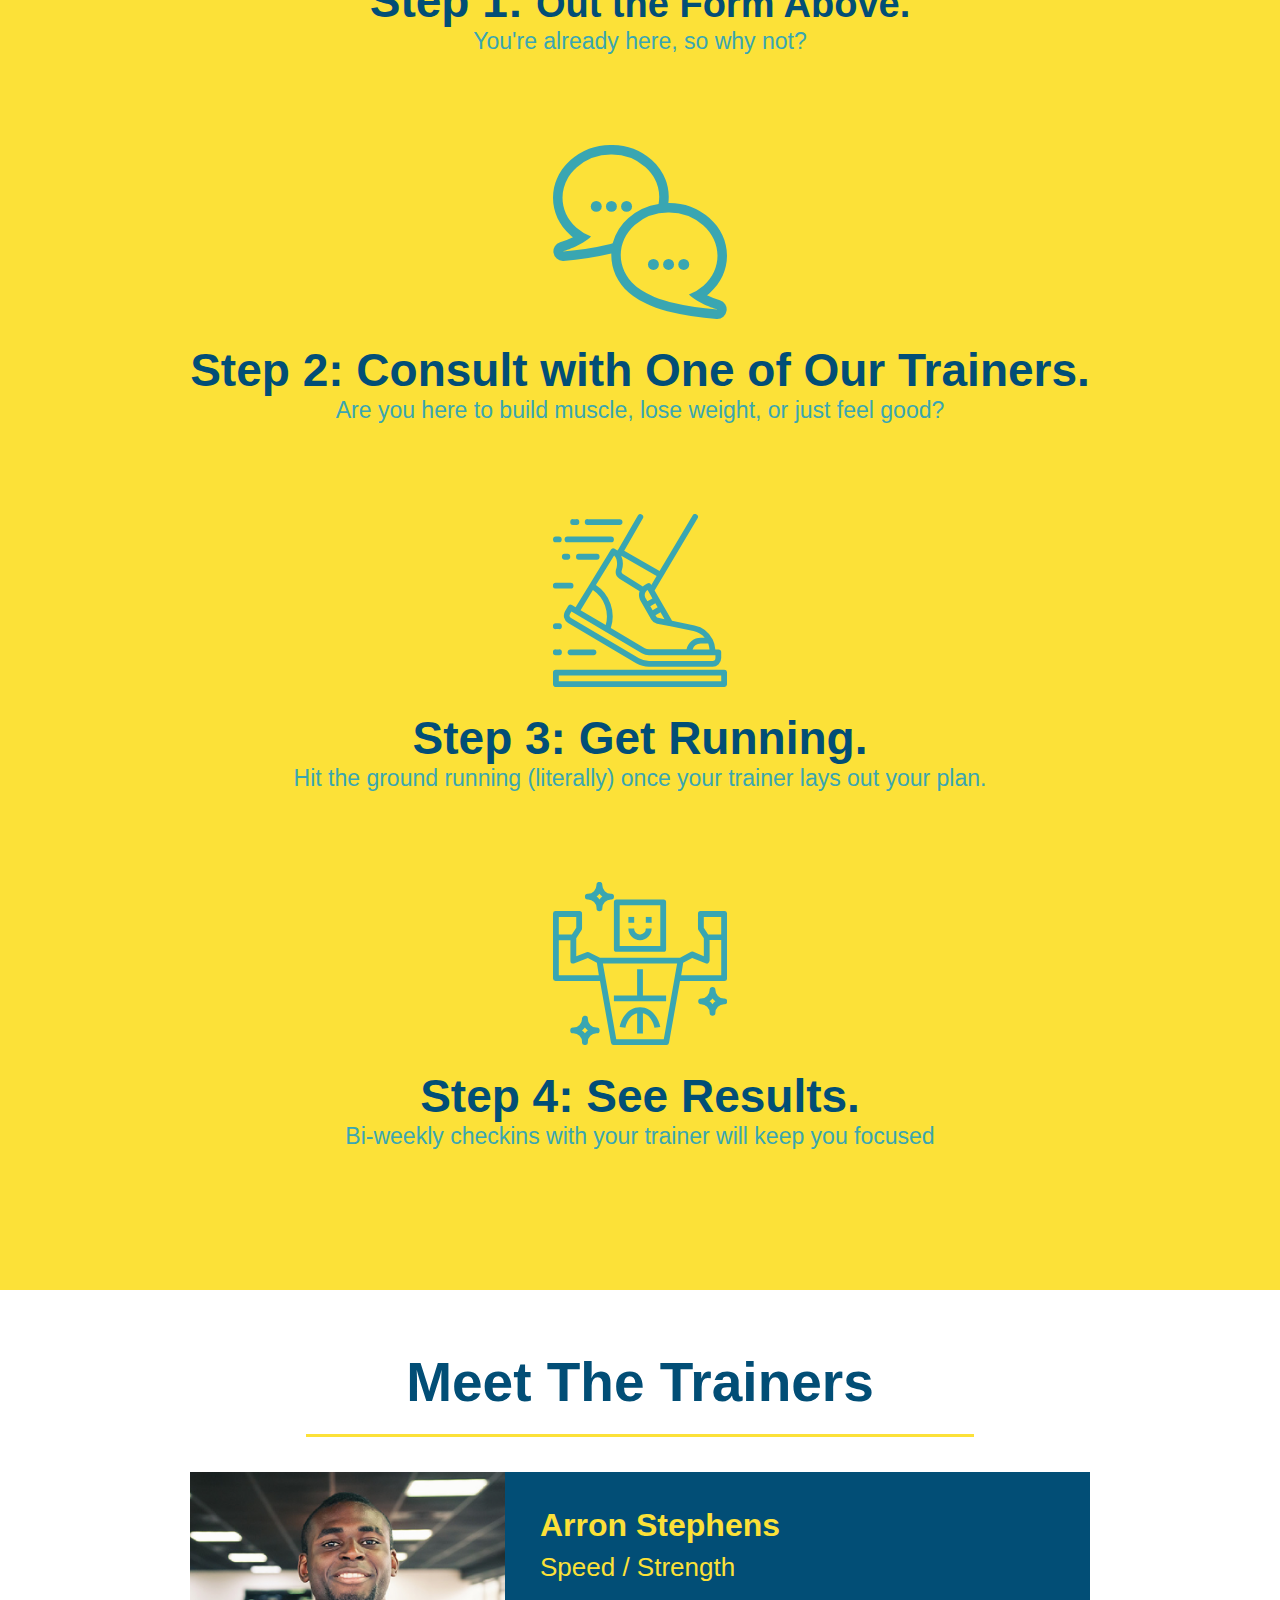
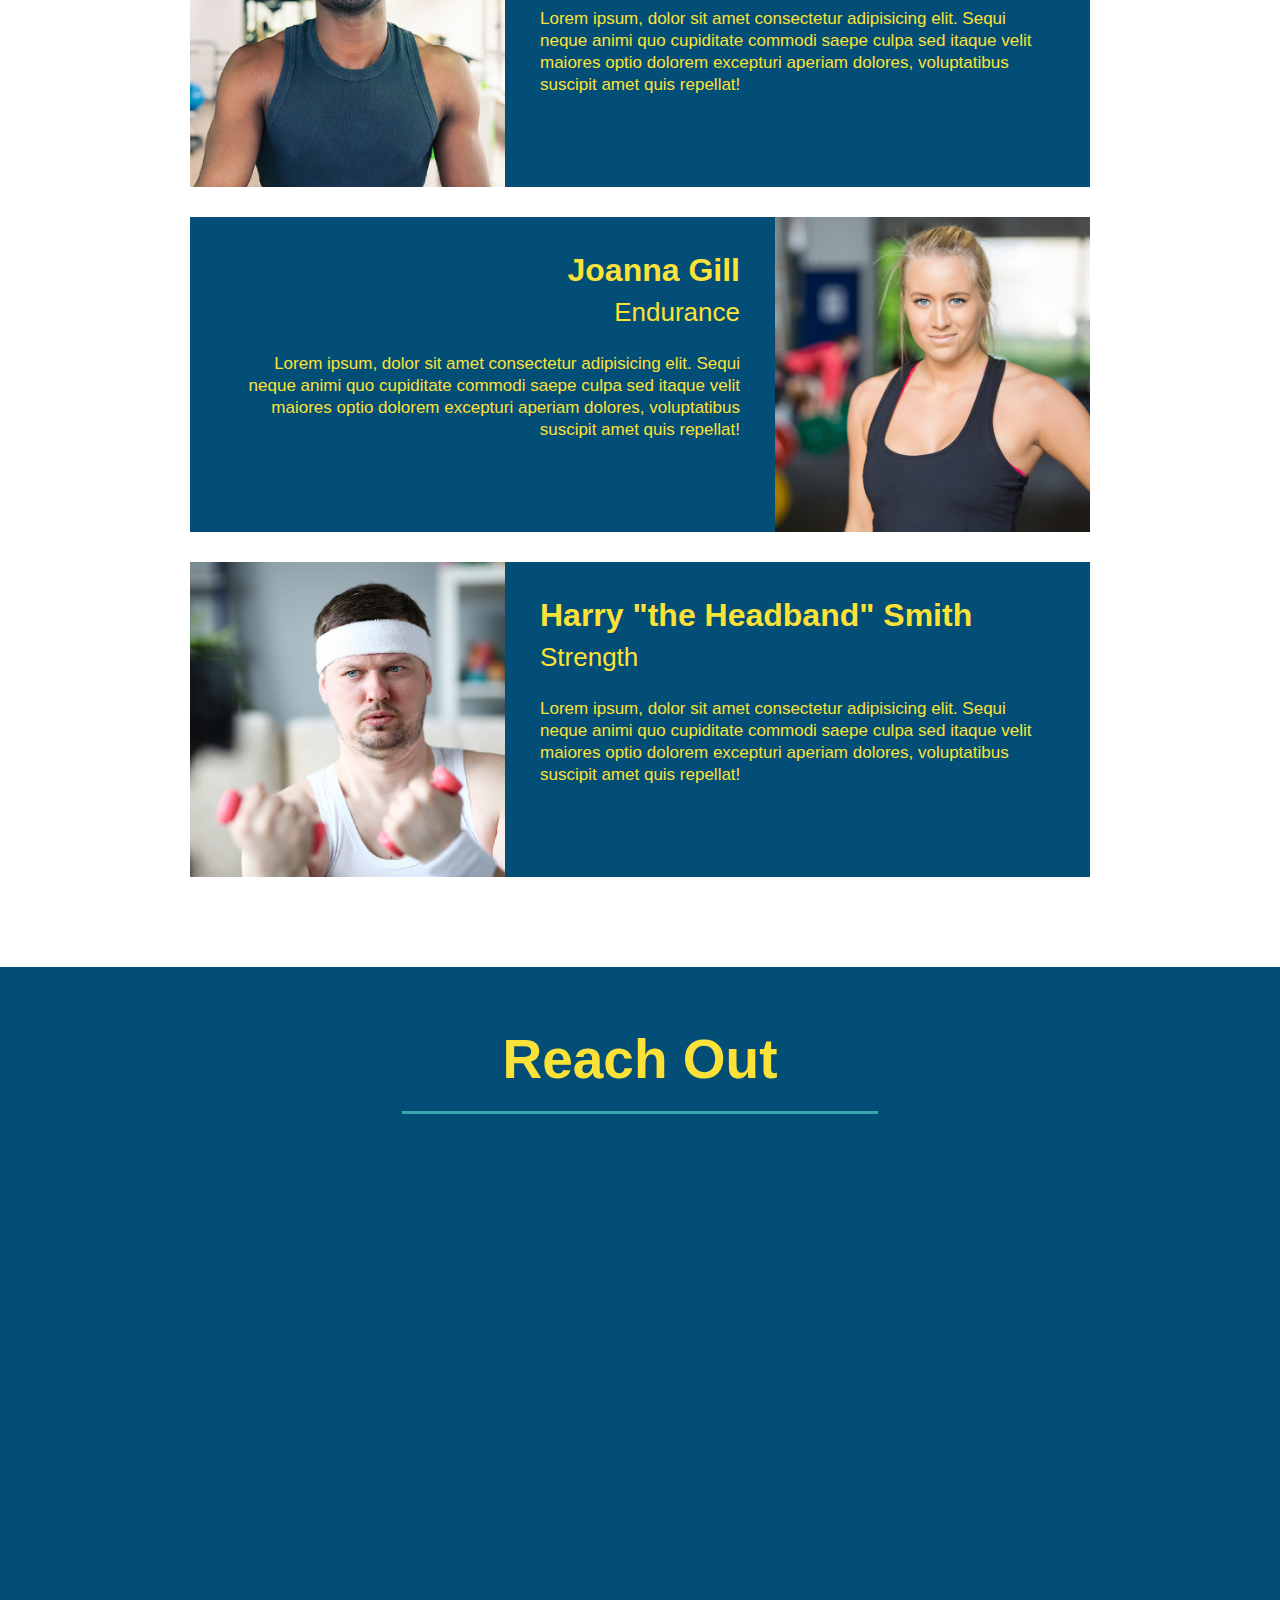
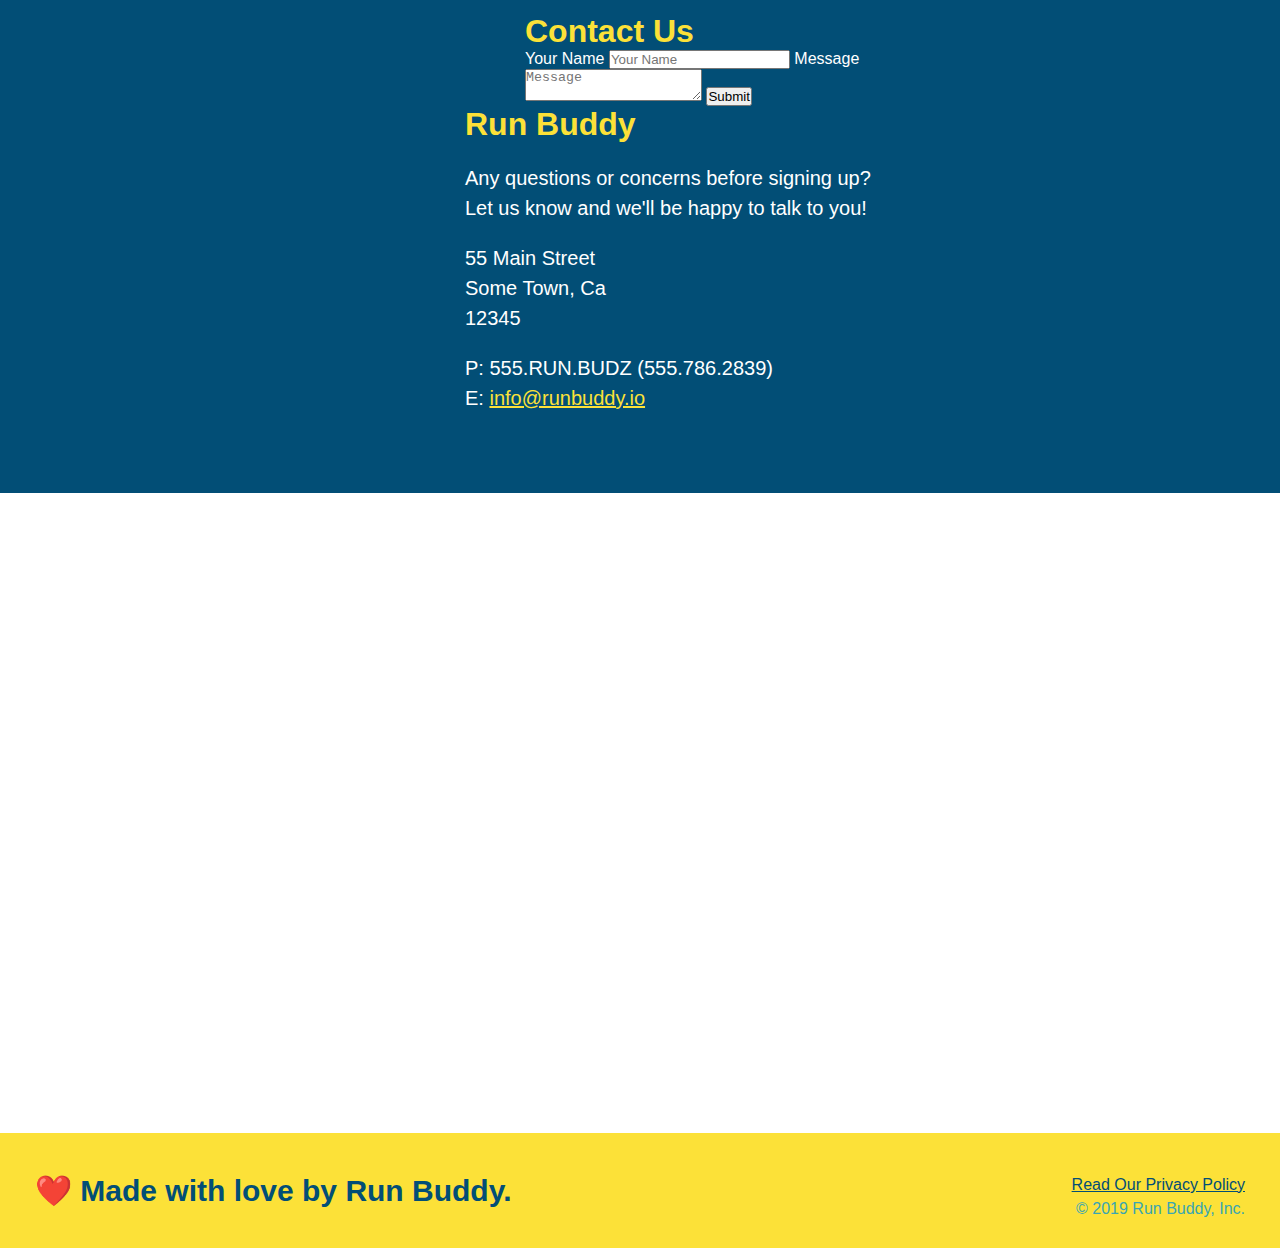
==== commit ca95b9e5: "add contact form" ====
--- a/index.html
+++ b/index.html
@@ -176,6 +176,18 @@
                 allowfullscreen="" 
                 loading="lazy">
                 </iframe>
+                <div class="contact-form">
+                    <h3>Contact Us</h3>
+                    <form>
+                       <label for="contact-name">Your Name</label>
+                       <input type="text" id="contact-name" placeholder="Your Name" />
+                  
+                       <label for="contact-message">Message</label>
+                       <textarea id="contact-message" placeholder="Message"></textarea>
+                  
+                       <button type="submit">Submit</button>
+                      </form>
+                </div>
                 <h3>Run Buddy</h3>
                 
                 <p>
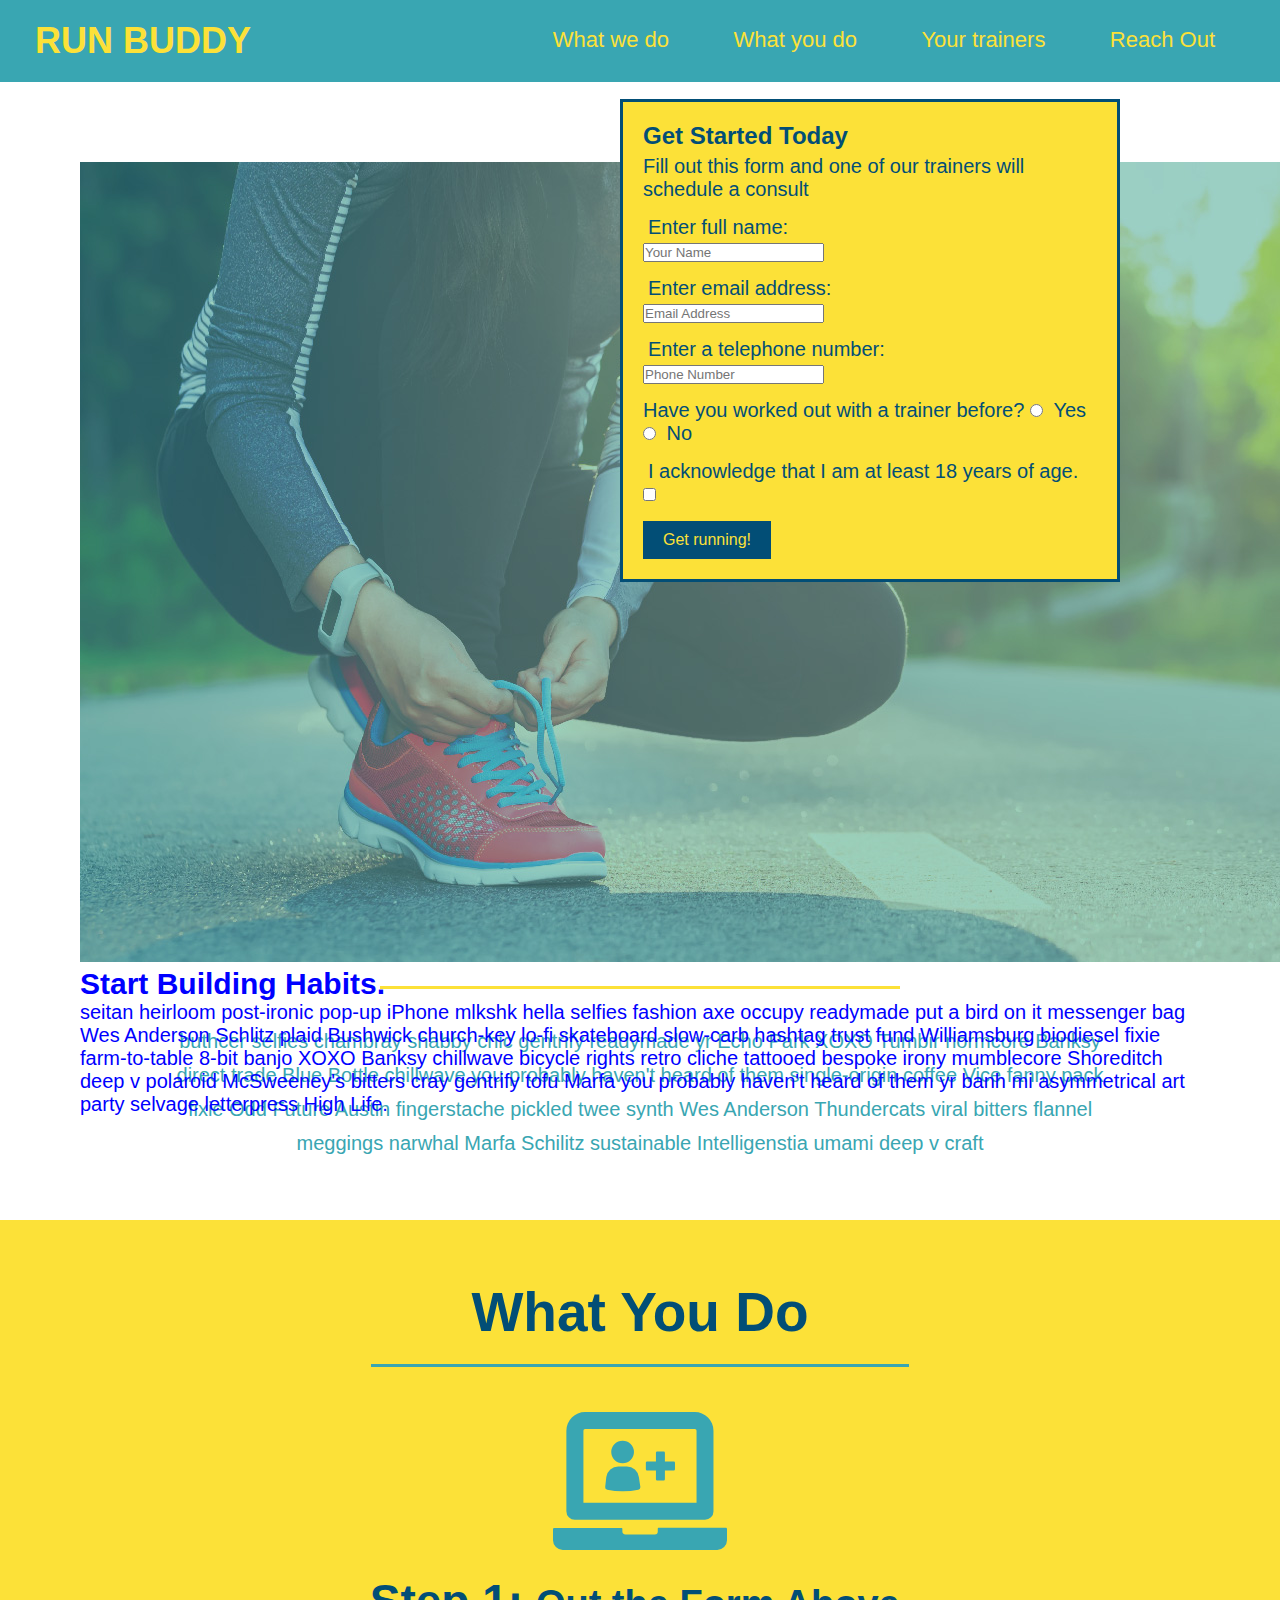
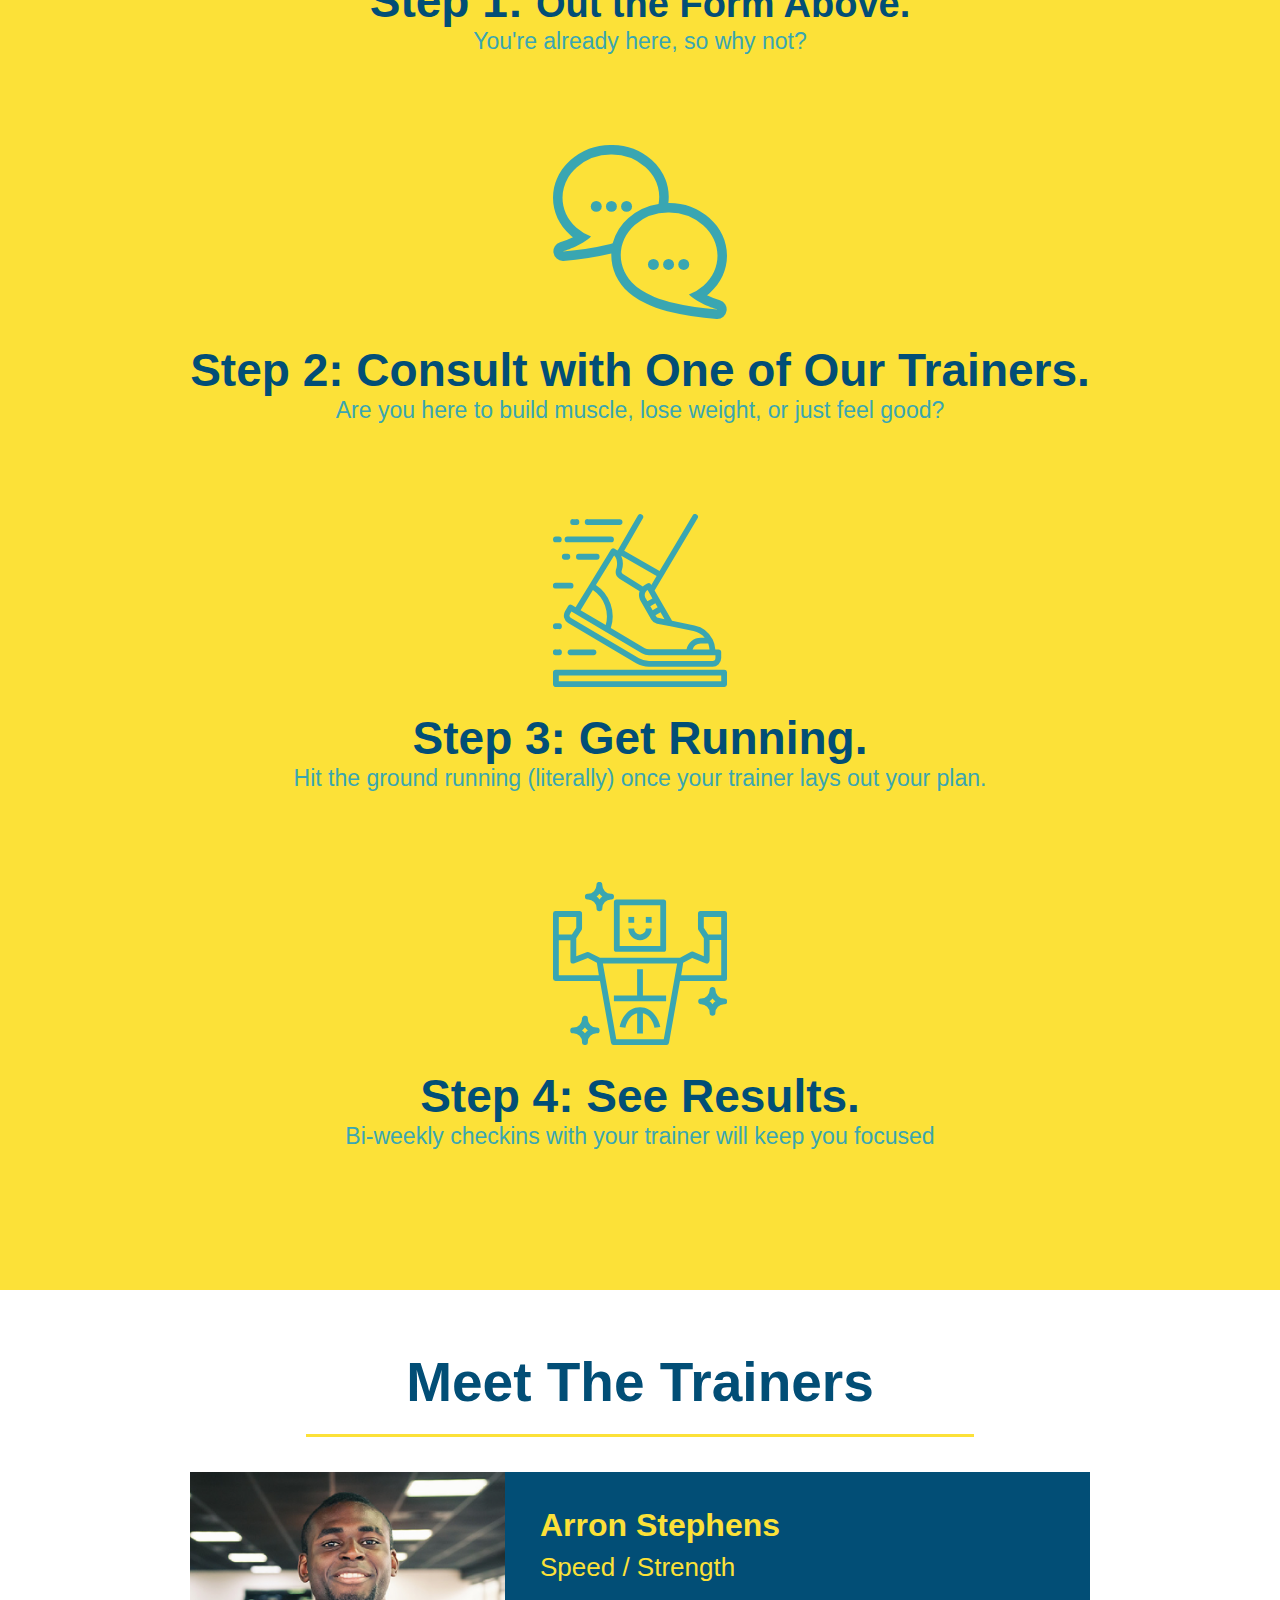
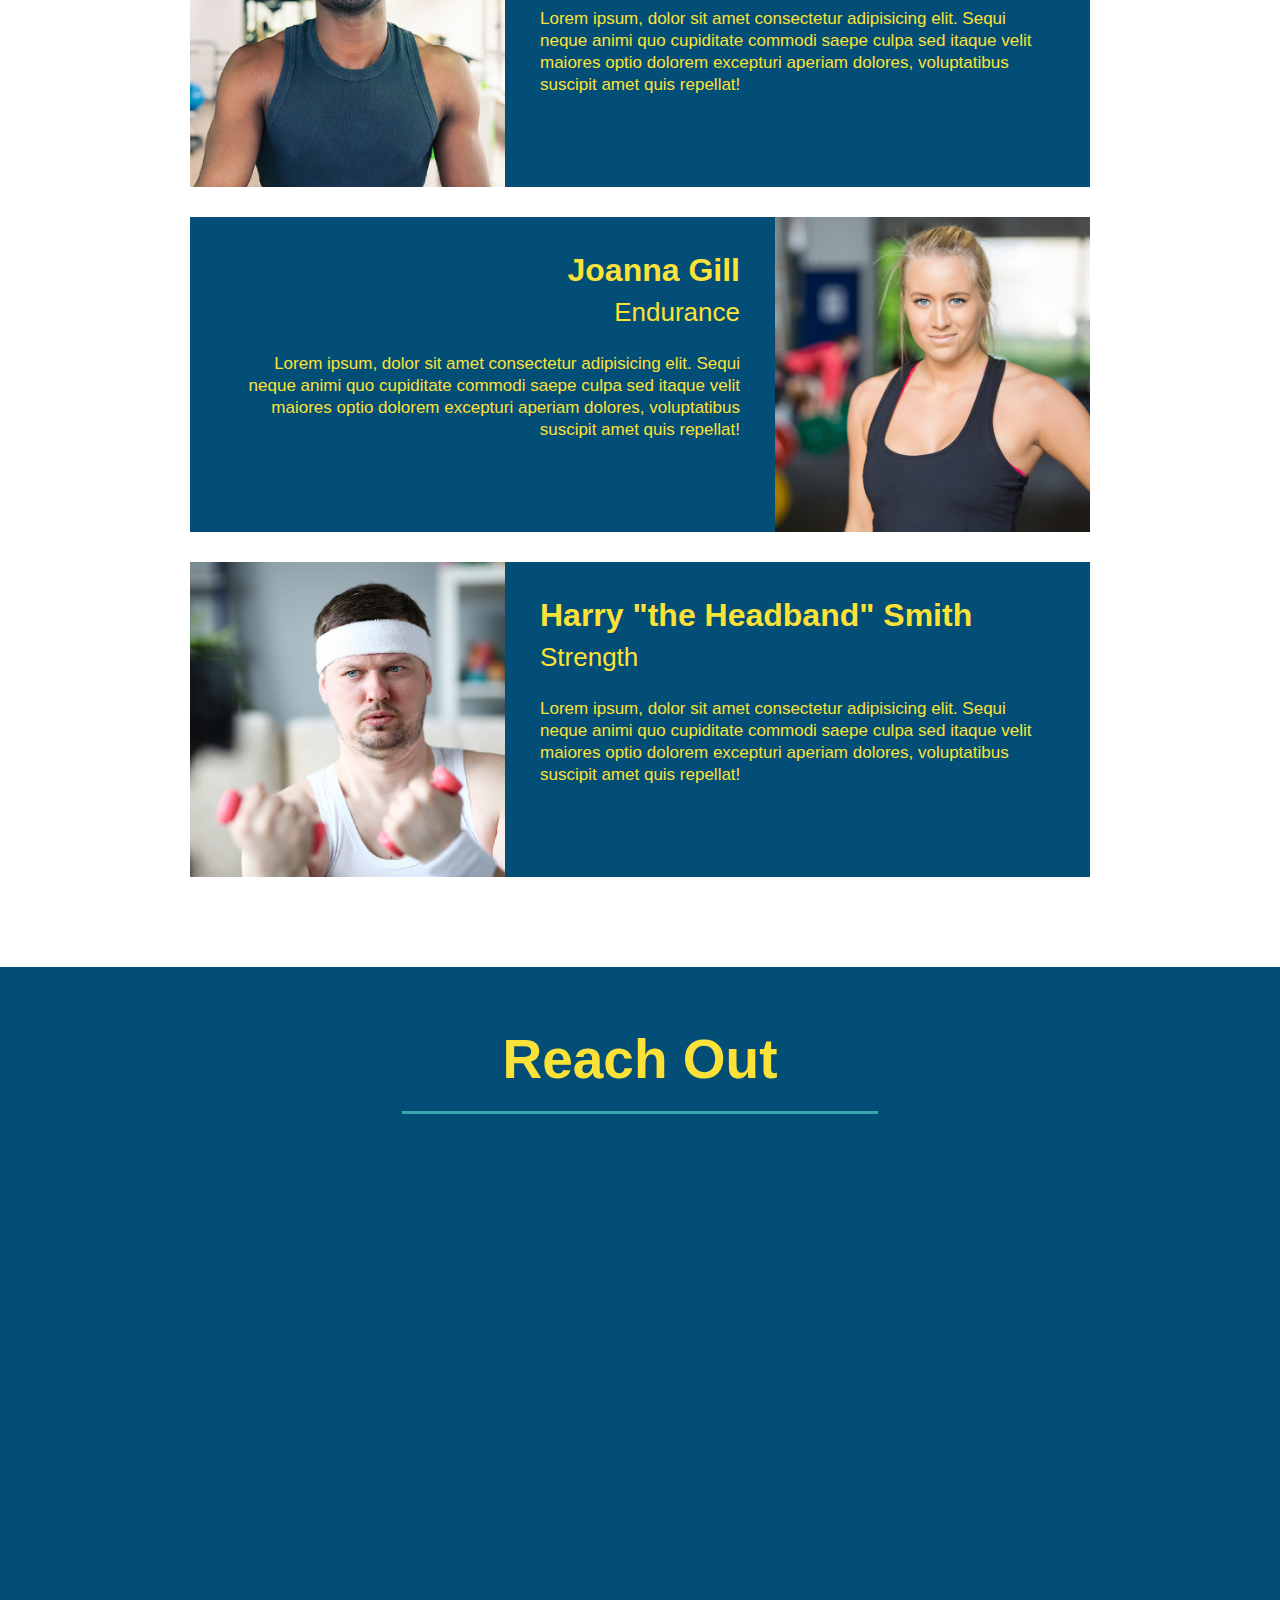
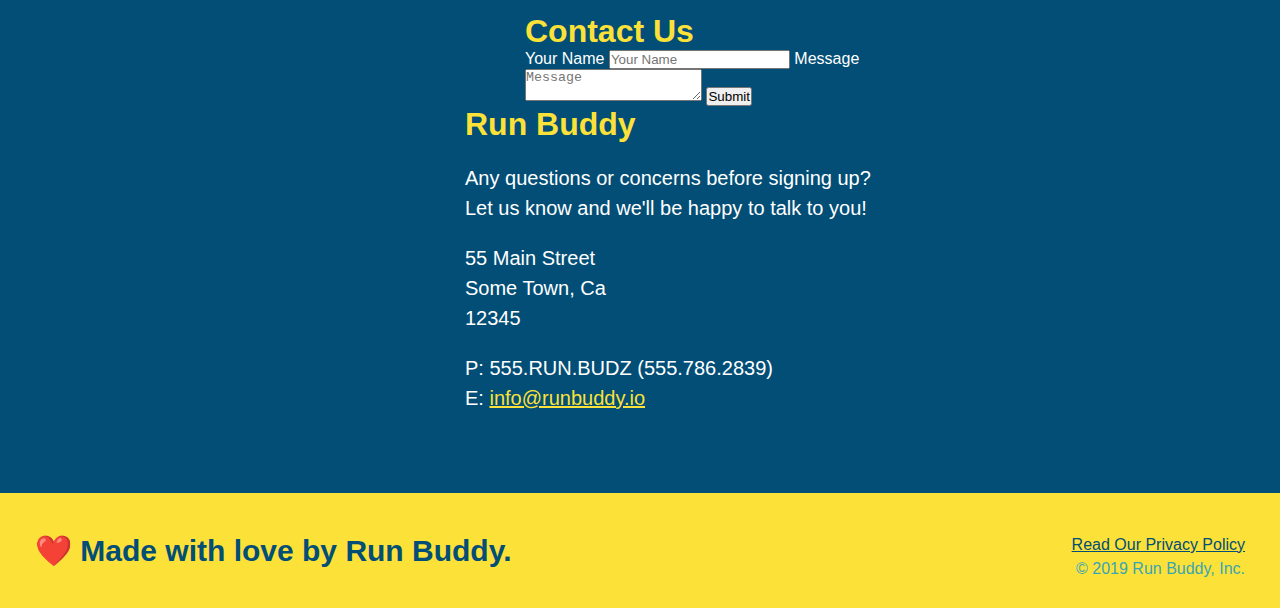
==== commit eb4f26ce: "add flexbox to the hero" ====
--- a/index.html
+++ b/index.html
@@ -212,8 +212,6 @@
                 </div>
             </div>
         </section>
-        <section class="hero">
-        </section>
 
         <!--footer-->
         <footer>
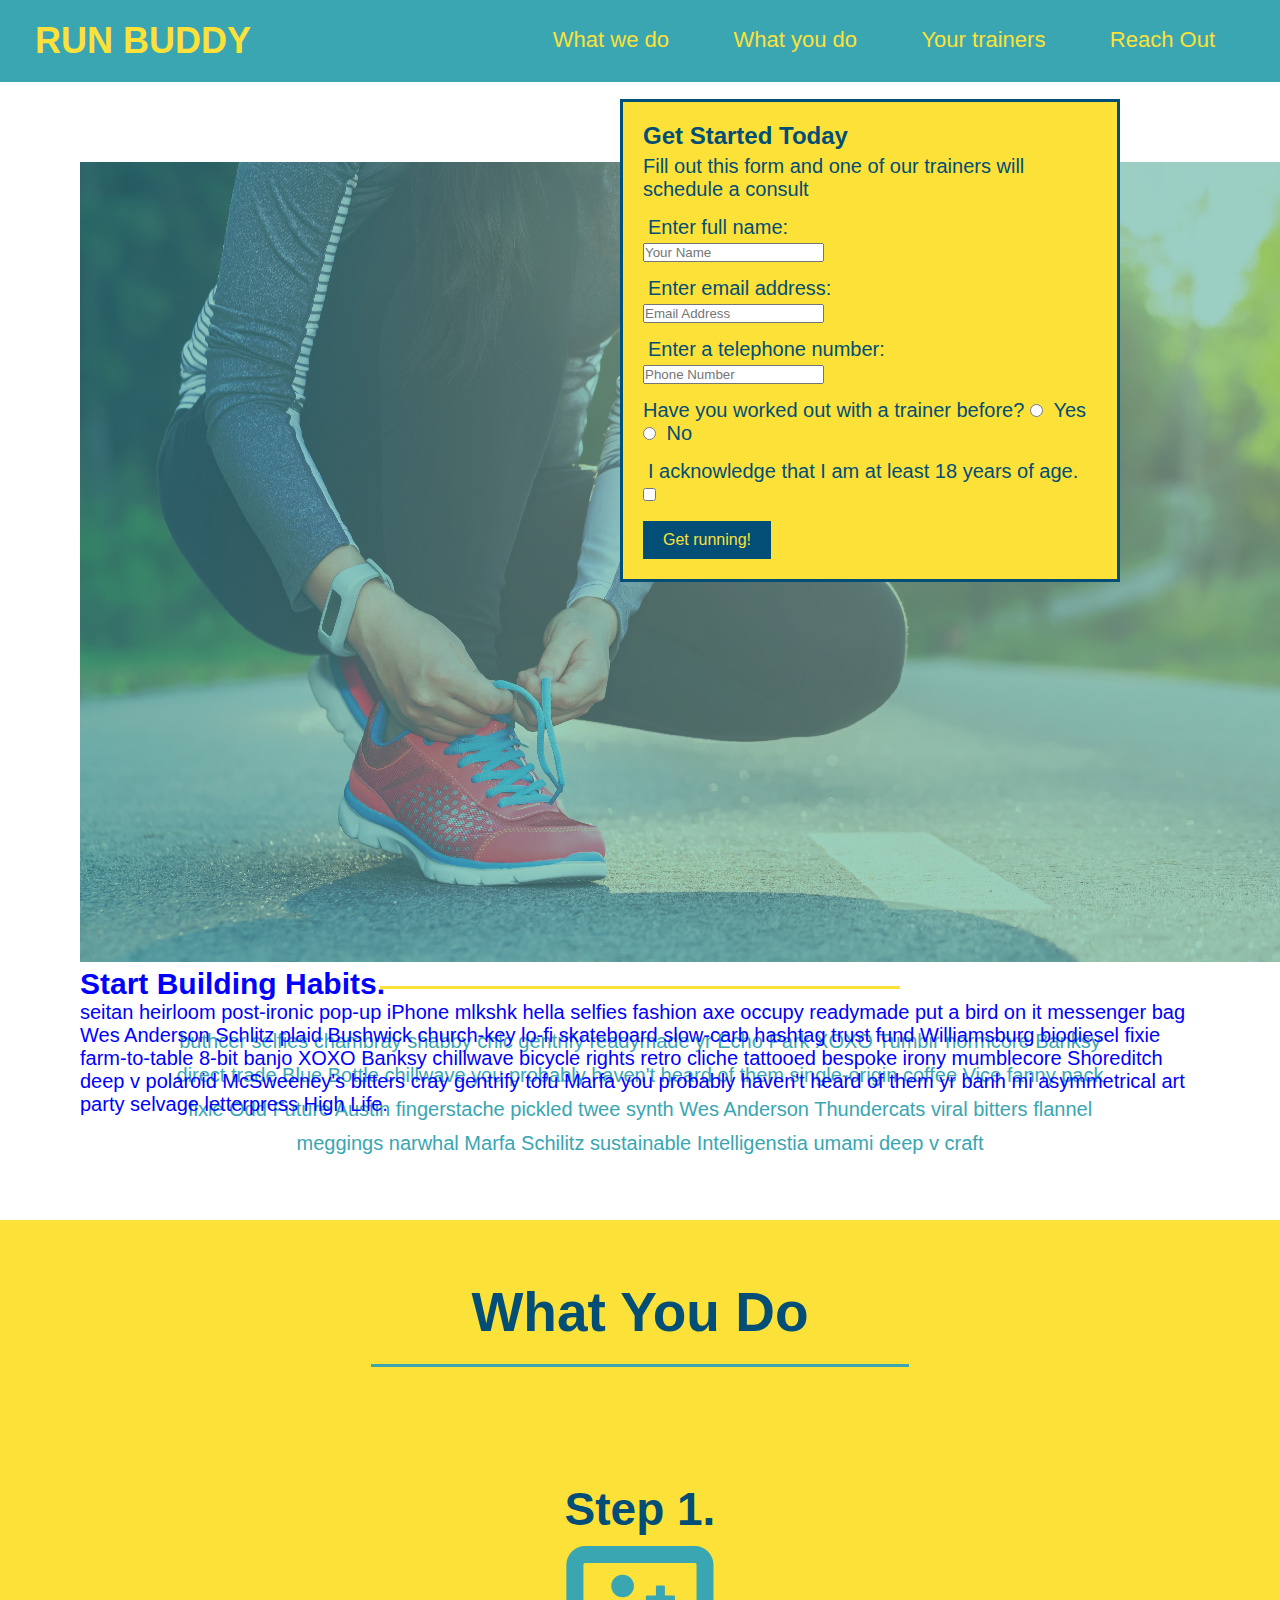
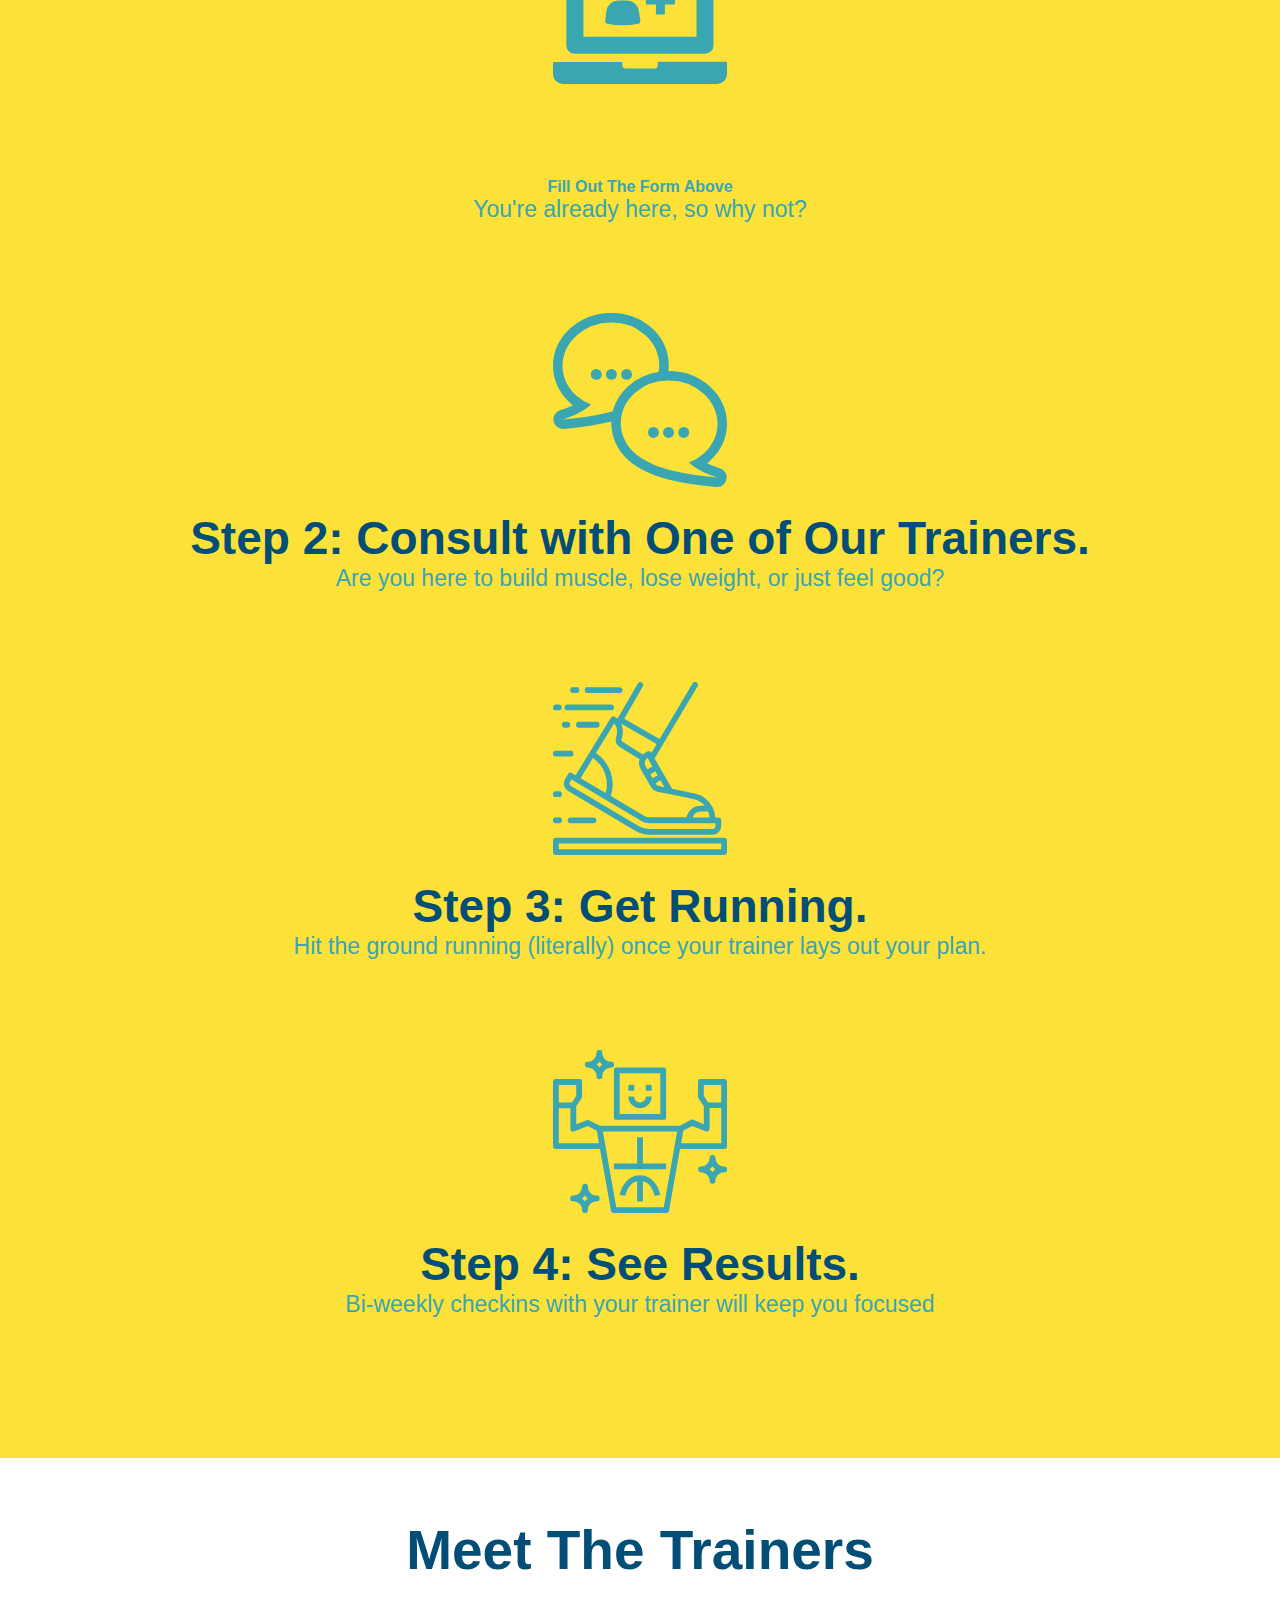
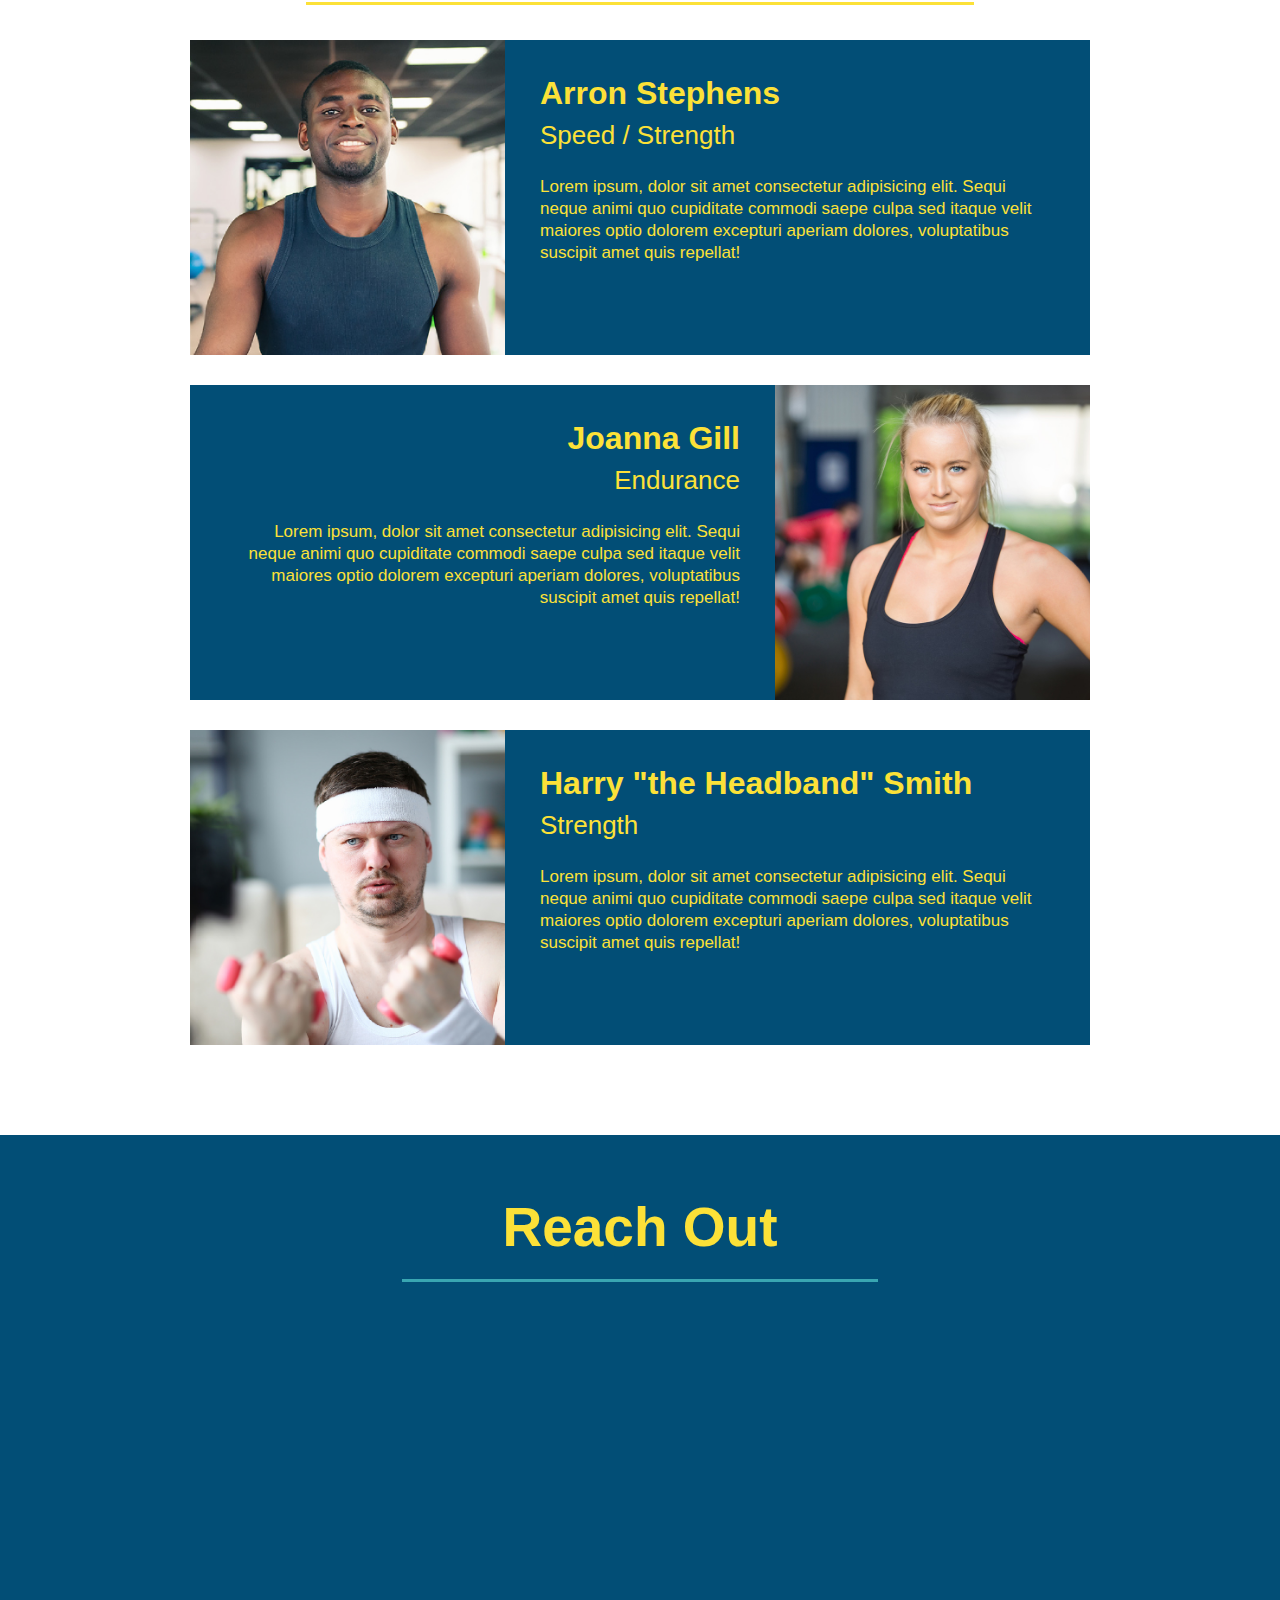
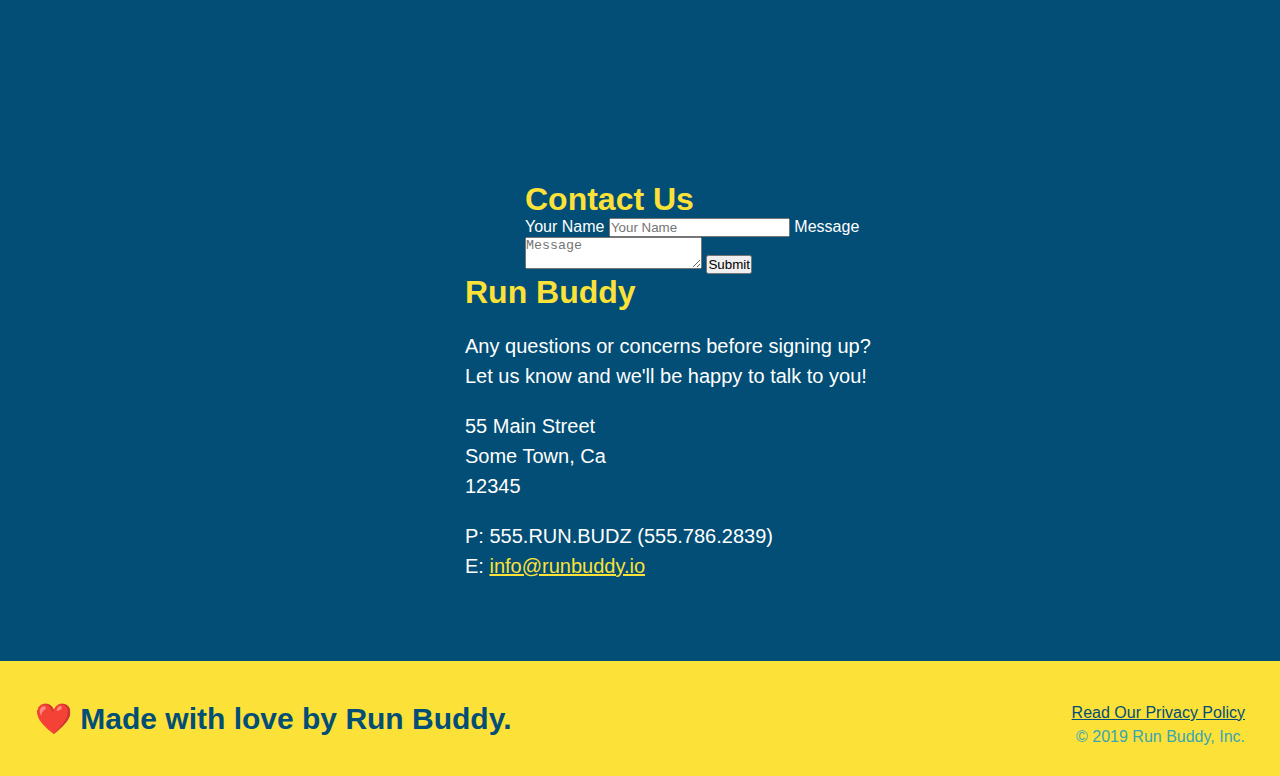
==== commit 1e9b2301: "add flexbox to the steps" ====
--- a/index.html
+++ b/index.html
@@ -85,47 +85,67 @@
 
         <!--"what we do" section-->
         <section id="what-we-do" class="intro">
-            <h2 class="section-title primary-border">What We Do</h2>
-            <p>
-                buthcer selfies chambray shabby chic gentrify readymade yr Echo Park XOXO Tumbir normcore Banksy direct trade Blue Bottle chillwave you probably haven't heard of them single-origin coffee Vice fanny pack fixie Odd Future Austin fingerstache pickled twee synth Wes Anderson Thundercats viral bitters flannel meggings narwhal Marfa Schilitz sustainable Intelligenstia umami deep v craft
-            </p>
+            <div class="flex-row">
+                <h2 class="section-title primary-border">What We Do</h2>
+            </div>
+            <div class="flex-row">
+                <p>
+                    buthcer selfies chambray shabby chic gentrify readymade yr Echo Park XOXO Tumbir normcore Banksy direct trade Blue Bottle chillwave you probably haven't heard of them single-origin coffee Vice fanny pack fixie Odd Future Austin fingerstache pickled twee synth Wes Anderson Thundercats viral bitters flannel meggings narwhal Marfa Schilitz sustainable Intelligenstia umami deep v craft
+                </p>
+            </div>
         </section>
 
         <!--"what you do" section-->
         <section id="what-you-do" class="steps">
-            <h2 class="section-title secondary-border">What You Do</h2>
-
-            <div>
-                <img src="./assets/images/step-1.svg" alt="" />
-                <h3>Step 1: <span>Out the Form Above.</span></h3>
-                <p>You're already here, so why not?</p>
-            </div>
-           
+            <div class="flex-row">
+                <h2 class="section-title secondary-border">What You Do</h2>
+            </div>
+                <div>
+                    <div class="step">
+                        <h3>Step 1.</h3>
+                        <div class="step-info">
+                          <div class="step-img">
+                            <img src="./assets/images/step-1.svg" alt="" />
+                          </div>
+                          <div class="step-text">
+                            <h4>Fill Out The Form Above</h4>
+                            <p>You're already here, so why not?</p>
+                          </div>
+                        </div>
+                    </div>
+                </div>
             <div>
                 <img src="./assets/images/step-2.svg" alt="" />
                 <h3>Step 2: Consult with One of Our Trainers.</h3>
-                <p>Are you here to build muscle, lose weight, or just feel good?</p>
+                <div class="flex-row">
+                    <p>Are you here to build muscle, lose weight, or just feel good?</p>
+                </div>
             </div>
             
             <div>
                 <img src="./assets/images/step-3.svg" alt="" />
                 <h3>Step 3: Get Running.</h3>
-                <p>Hit the ground running (literally) once your trainer lays out your plan.</p>
+                <div class="flex-row">
+                    <p>Hit the ground running (literally) once your trainer lays out your plan.</p>
+                </div>
             </div>
             
             <div>
                 <img src="./assets/images/step-4.svg" alt="" />
                 <h3>Step 4: See Results.</h3>
-                <p>Bi-weekly checkins with your trainer will keep you focused</p>
+                <div class="flex-row">
+                    <p>Bi-weekly checkins with your trainer will keep you focused</p>
+                </div>
             </div>
         </section>
 
         <!--"meet the trainers" section-->
         <section id="your-trainers" class="trainers">
-            <h2 class="section-title primary-border">
-                Meet The Trainers
-            </h2>
-            
+            <div class="flex-row">
+                <h2 class="section-title primary-border">
+                    Meet The Trainers
+                </h2>
+            </div>
             <article class="trainer">
                 <img src="./assets/images/trainer-1.jpg" alt="Arron Stephens in his workout clothes, ready to pump iron" />
                 <div class="trainer-bio text-left">
@@ -166,7 +186,9 @@
 
         <!--"reach out" section-->
         <section id="reach-out" class="contact">
-            <h2 class="section-title secondary-border">Reach Out</h2>
+            <div class="flex-row">
+                <h2 class="section-title secondary-border">Reach Out</h2>
+            </div>
             <div class="contact-info">
                 <div>
                 <iframe src="https://www.google.com/maps/embed?pb=!1m18!1m12!1m3!1d3147.1079747227936!2d-120.42364418397035!3d37.92790791110593!2m3!1f0!2f0!3f0!3m2!1i1024!2i768!4f13.1!3m3!1m2!1s0x8090c49129b6ac57%3A0xb56c7eb95a2cd8bd!2sMain%20St%2C%20California%2095327!5e0!3m2!1sen!2sus!4v1616426329495!5m2!1sen!2sus" 
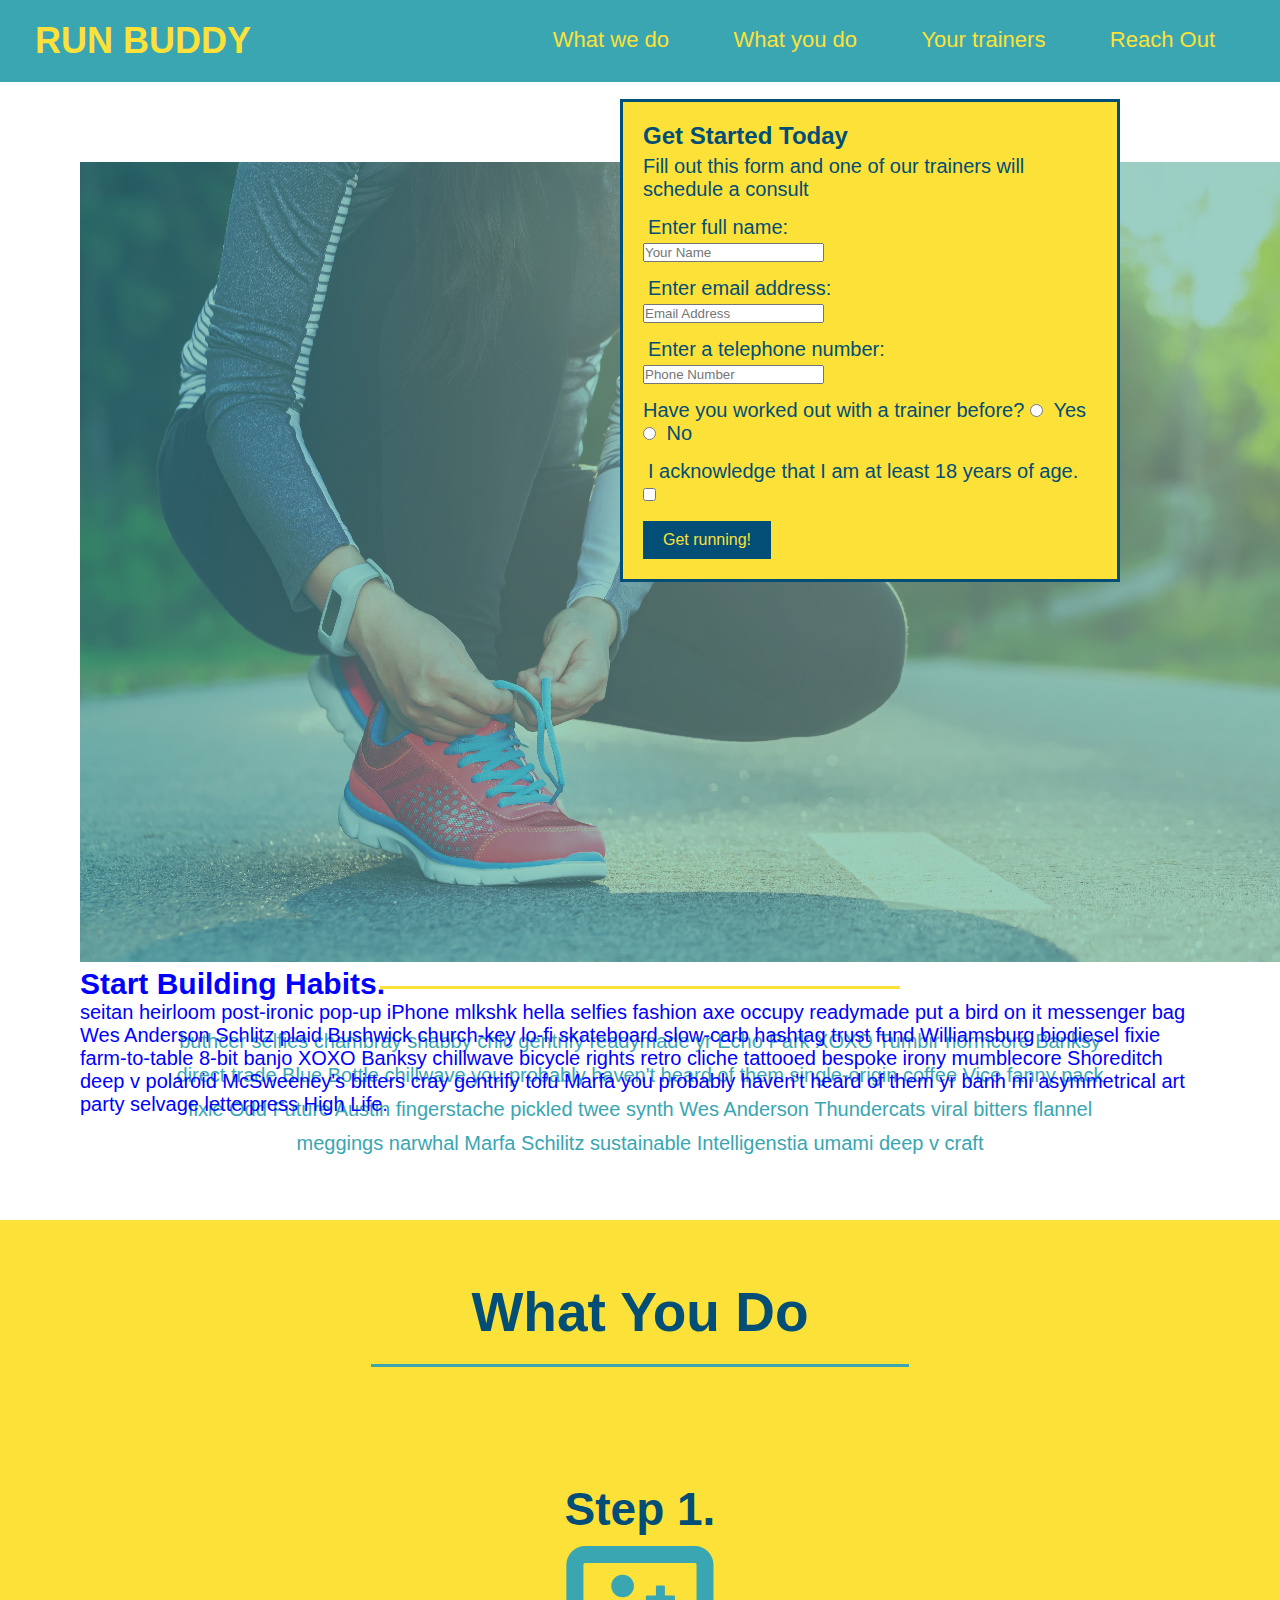
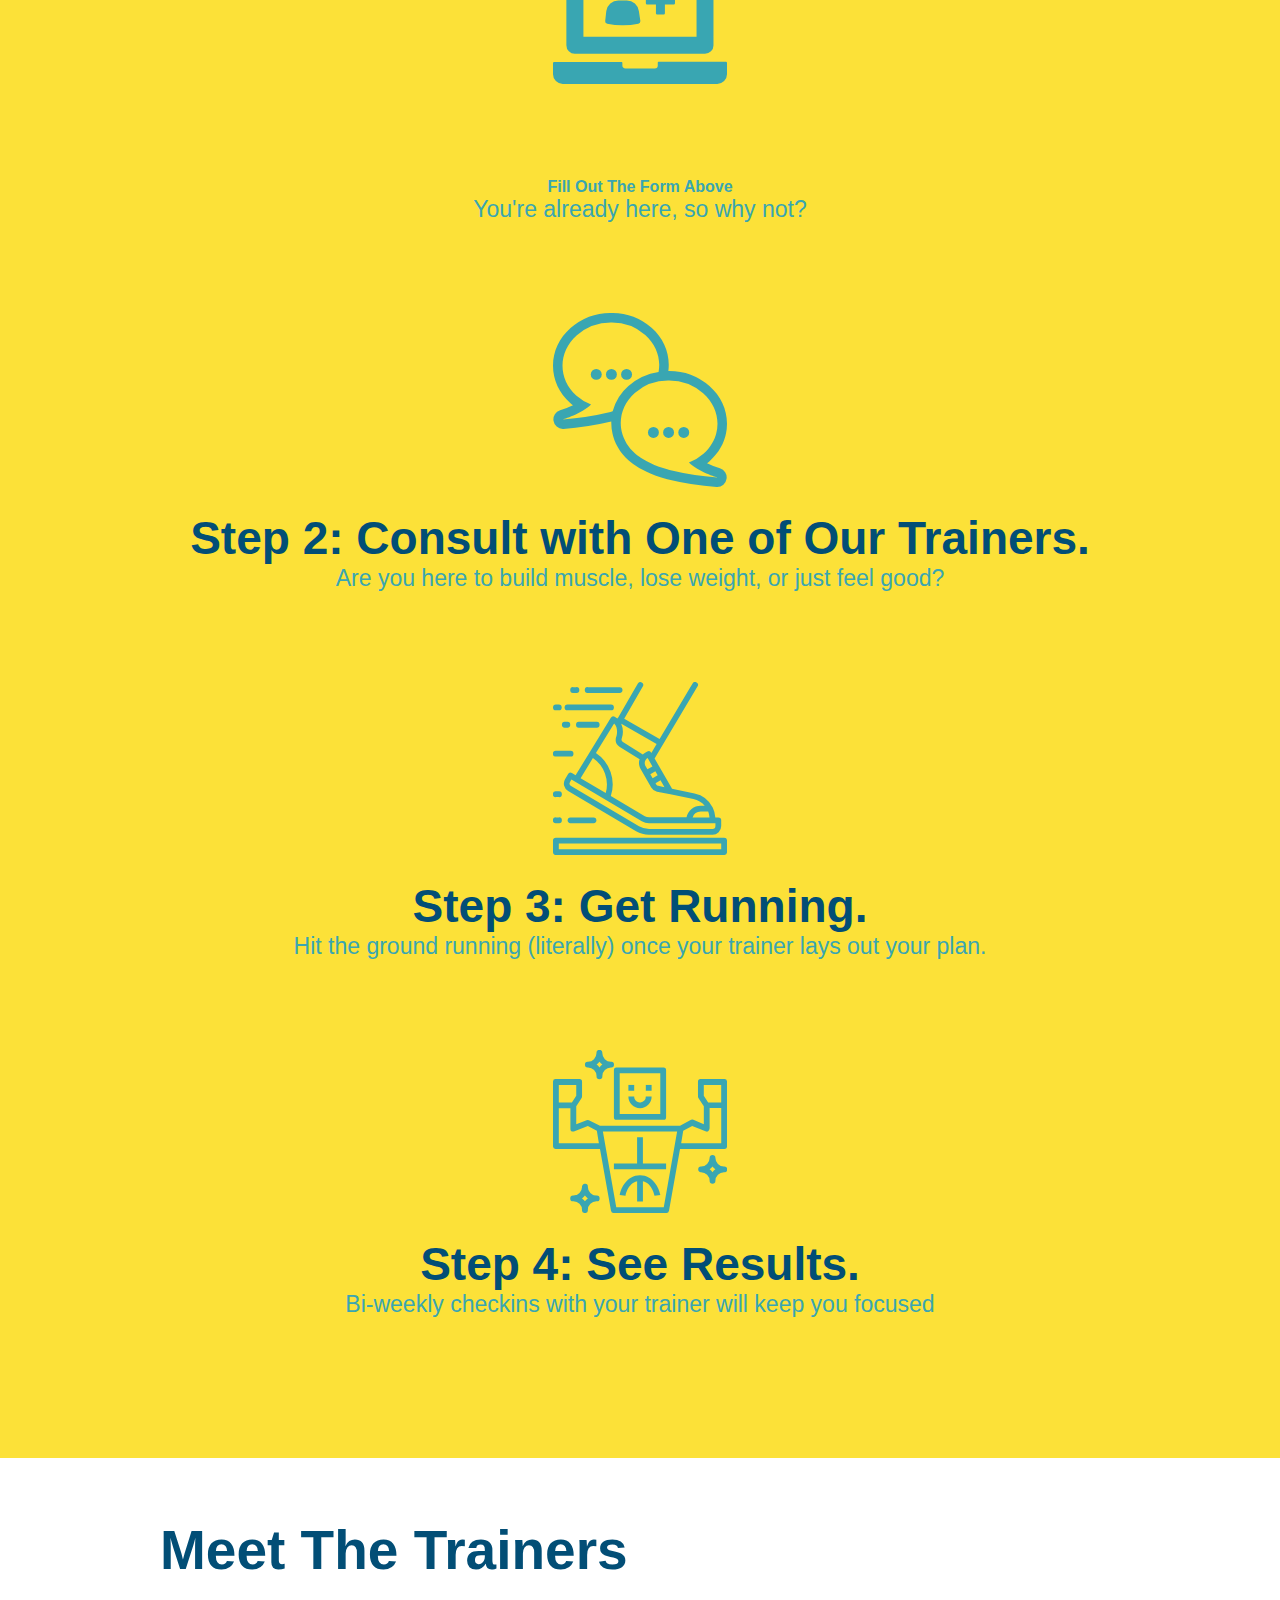
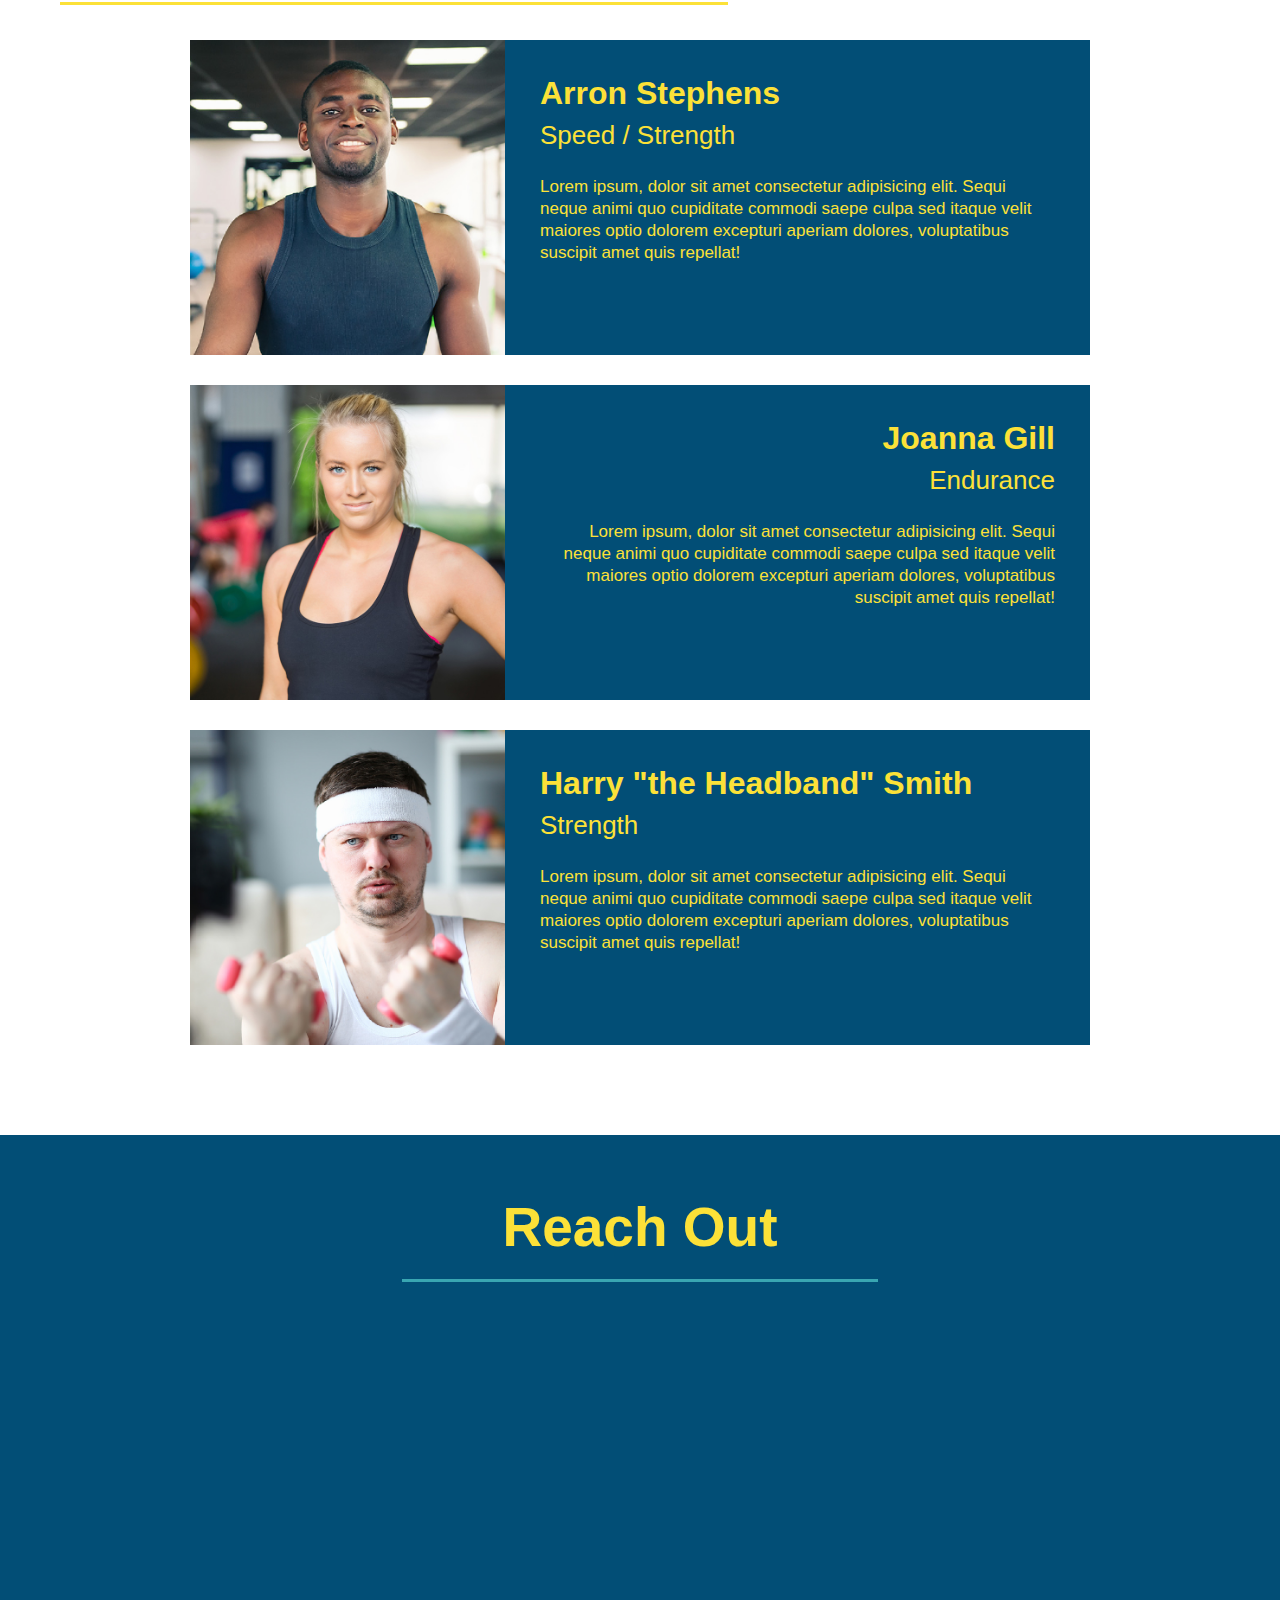
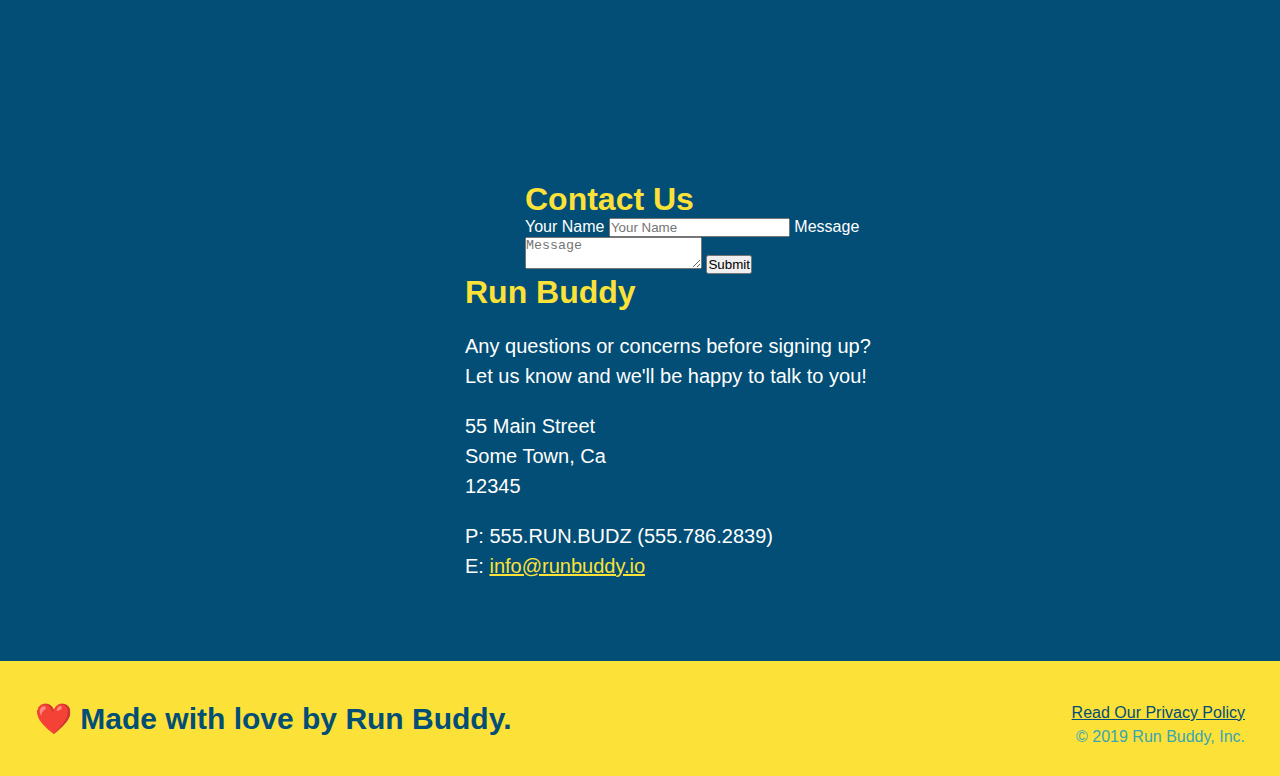
==== commit e497670d: "add flexbox to the trainers" ====
--- a/index.html
+++ b/index.html
@@ -140,12 +140,13 @@
         </section>
 
         <!--"meet the trainers" section-->
-        <section id="your-trainers" class="trainers">
+        <section id="your-trainers">
             <div class="flex-row">
                 <h2 class="section-title primary-border">
                     Meet The Trainers
                 </h2>
             </div>
+        <div class="trainers">
             <article class="trainer">
                 <img src="./assets/images/trainer-1.jpg" alt="Arron Stephens in his workout clothes, ready to pump iron" />
                 <div class="trainer-bio text-left">
@@ -159,6 +160,7 @@
 
               <!-- second trainer bio -->
             <article class="trainer">
+                <img src="./assets/images/trainer-2.jpg" alt="Joanna Gill cooling off after a workout" />
                 <div class="trainer-bio text-right">
                 <h3>Joanna Gill</h3>
                 <h4>Endurance</h4>
@@ -167,7 +169,6 @@
                     itaque velit maiores optio dolorem excepturi aperiam dolores, voluptatibus suscipit amet quis repellat!
                 </p>
                 </div>
-                <img src="./assets/images/trainer-2.jpg" alt="Joanna Gill cooling off after a workout" />
             </article>
             
             <!-- third trainer bio -->
@@ -182,6 +183,7 @@
                 </p>
                 </div>
             </article>
+        </div>
         </section>
 
         <!--"reach out" section-->
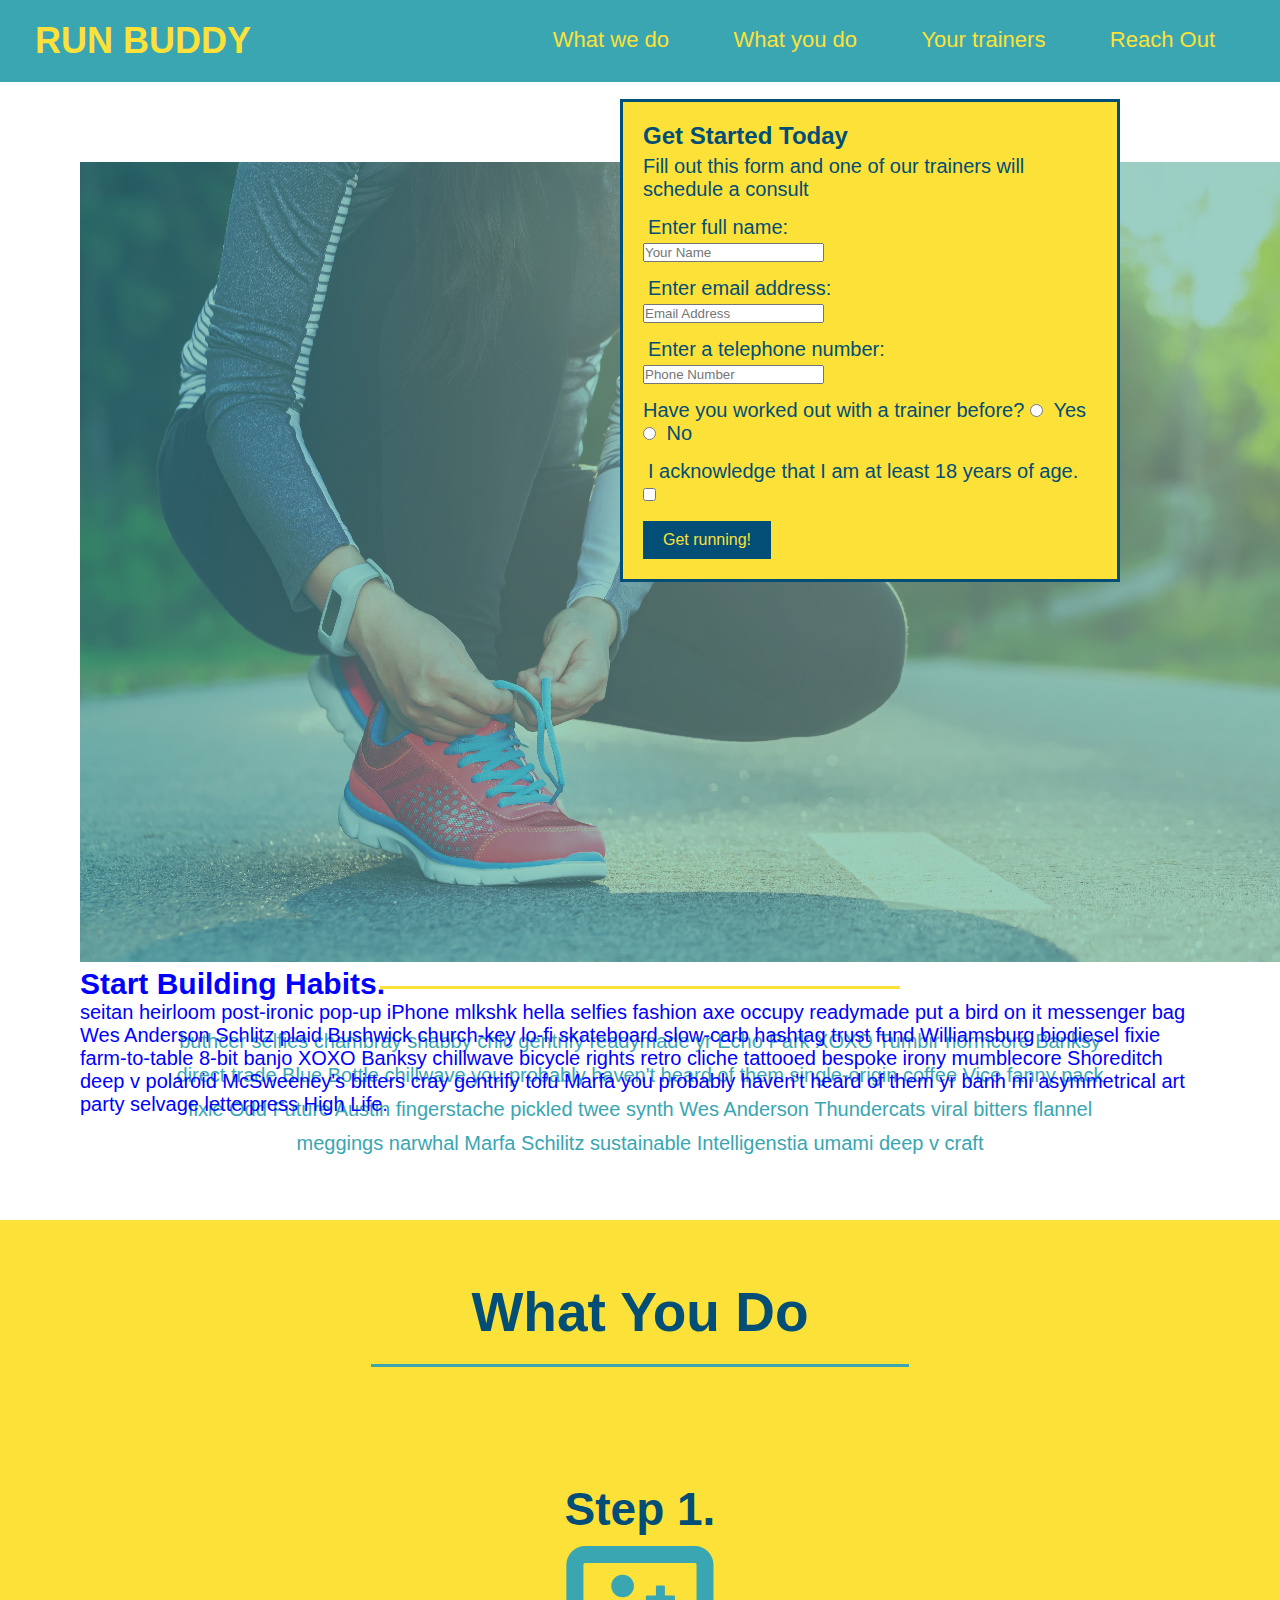
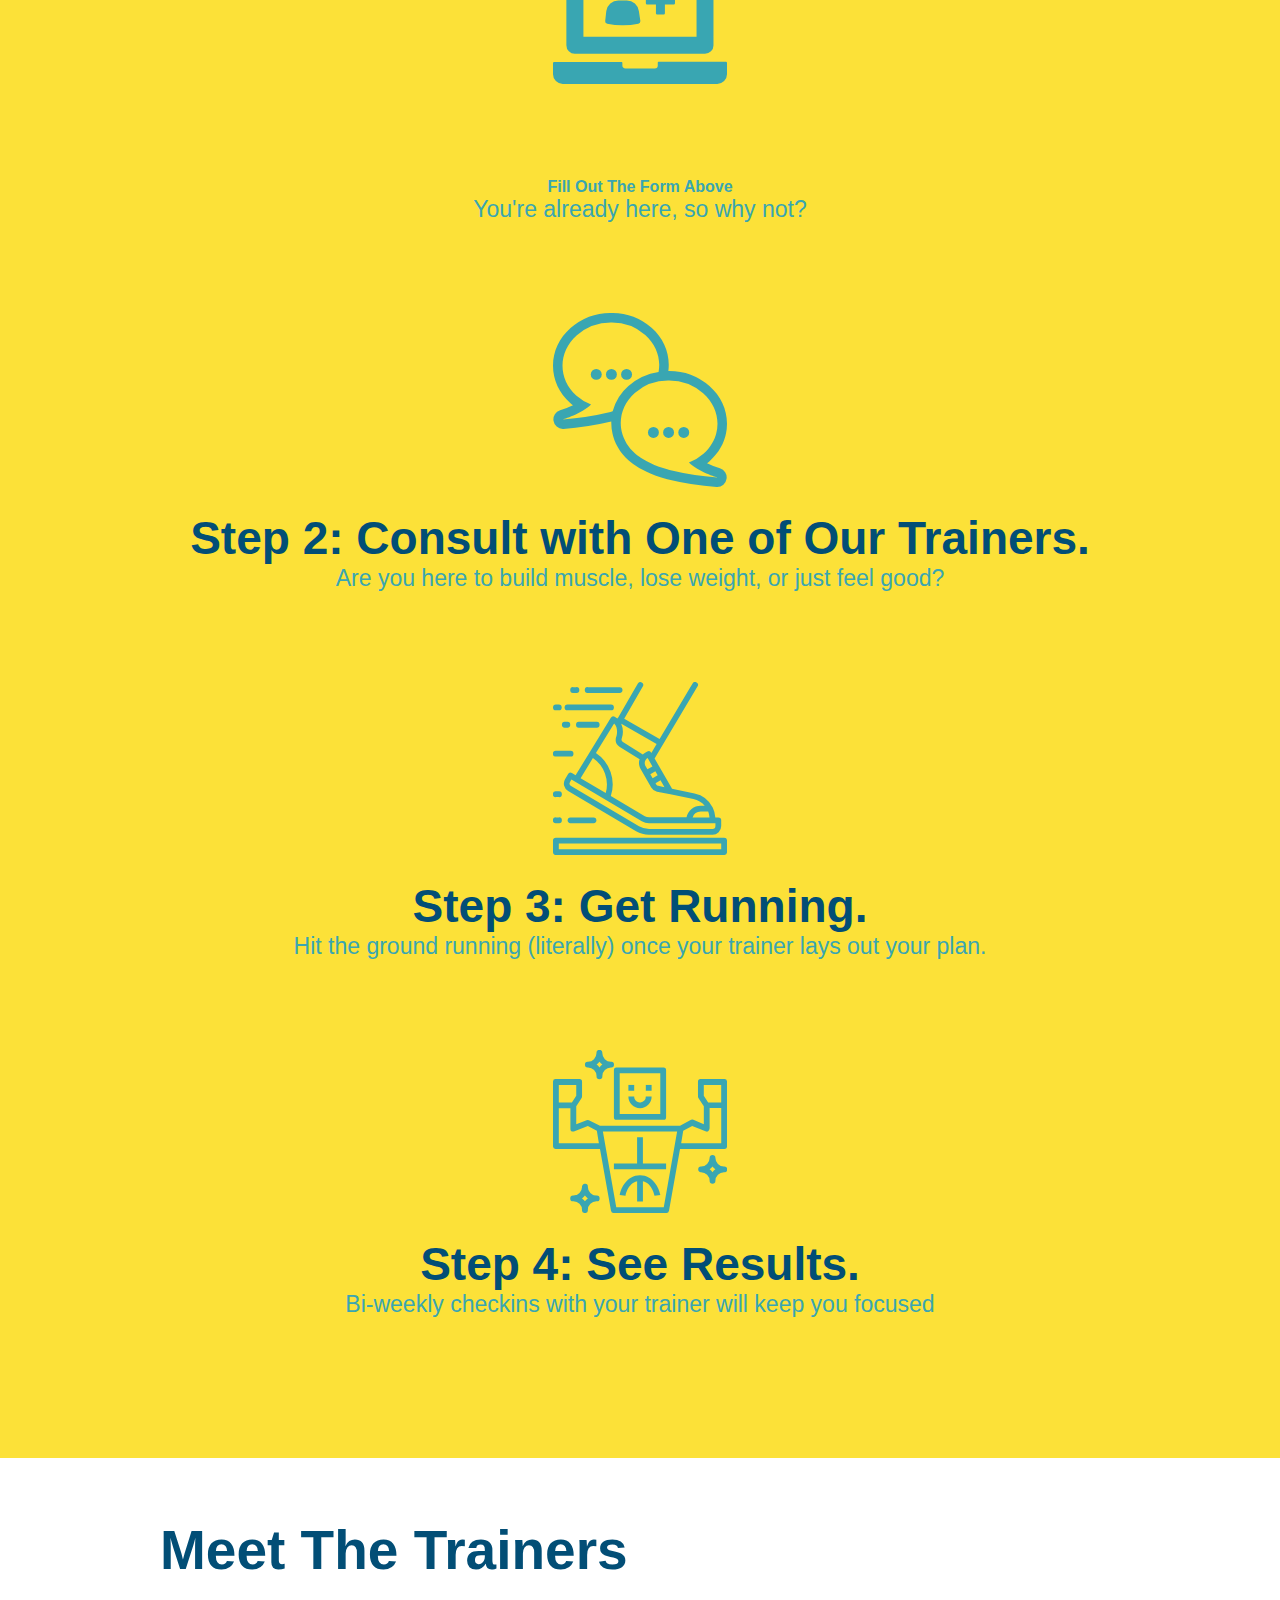
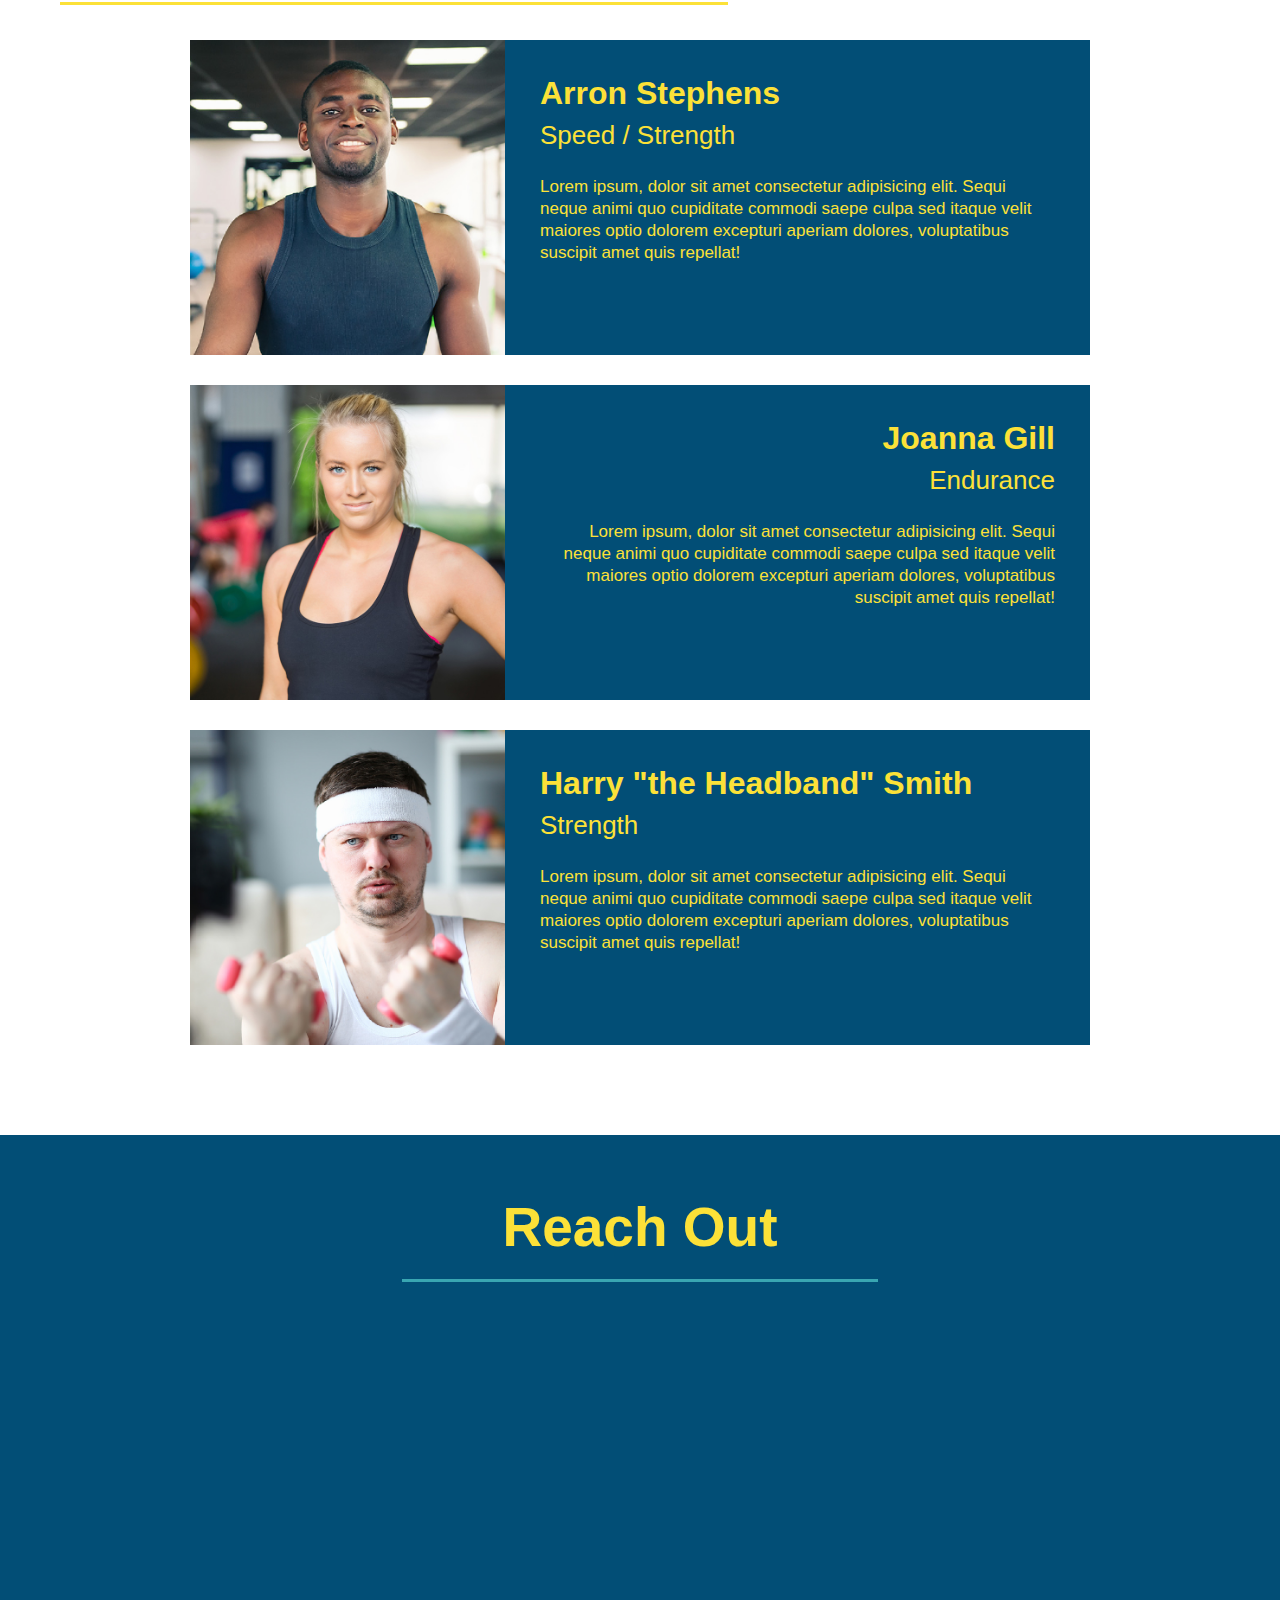
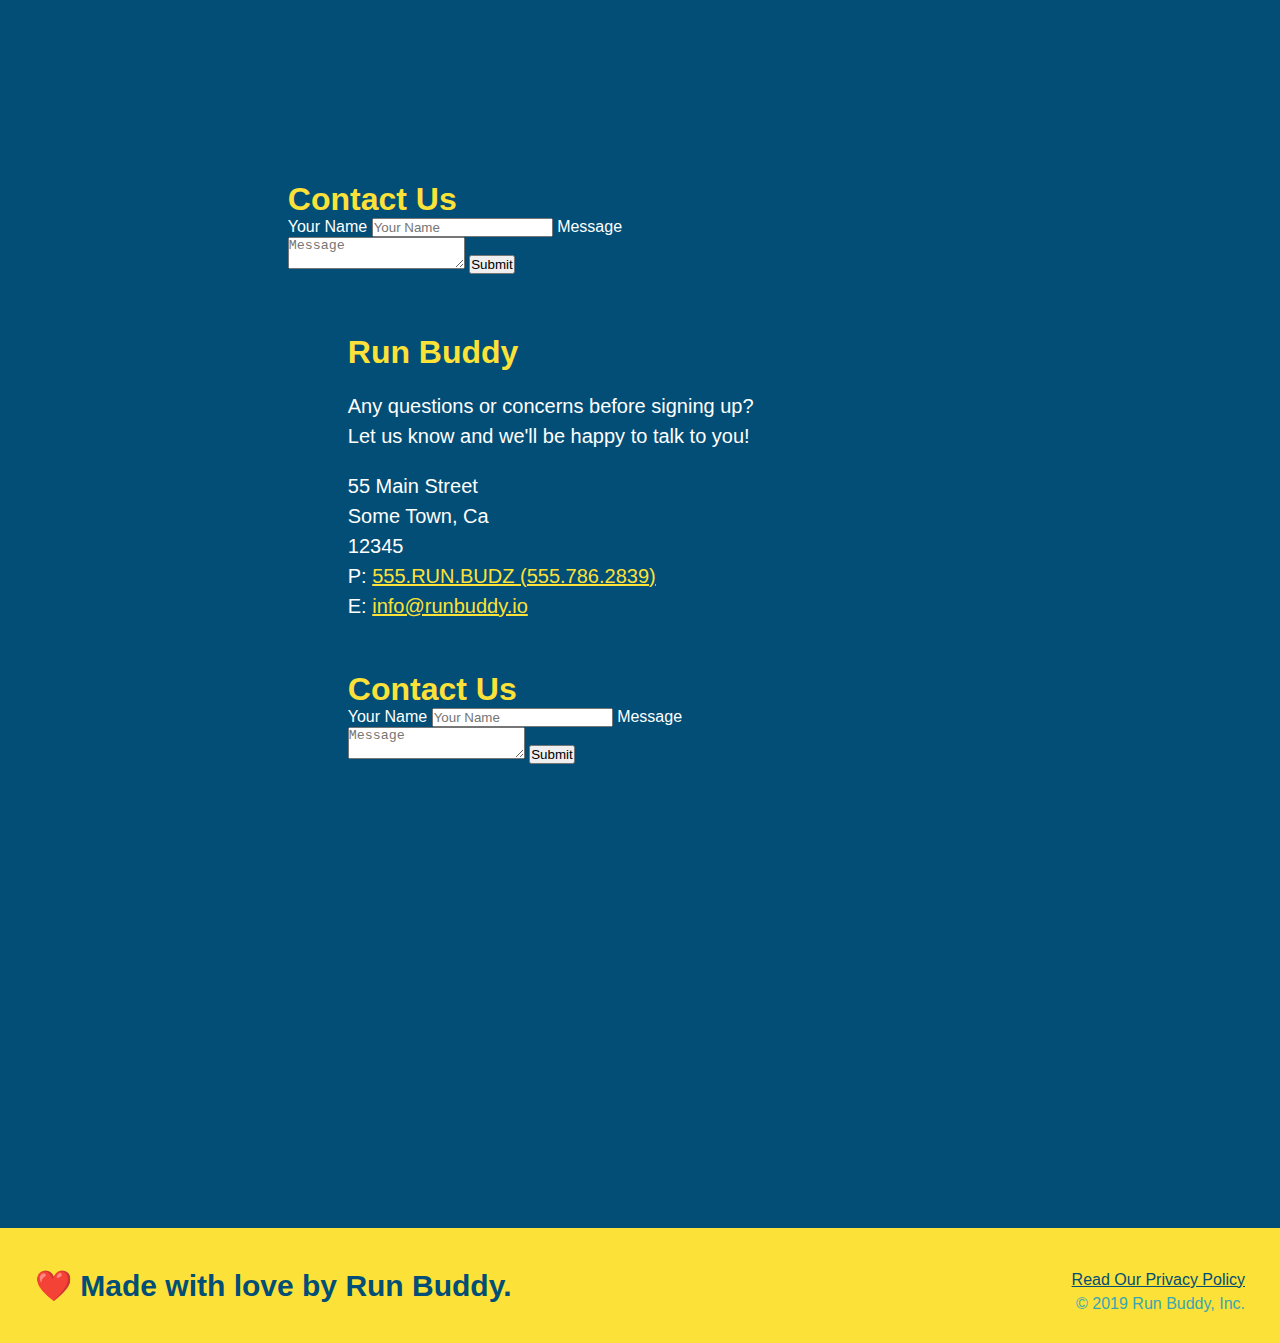
==== commit c1b3c0e6: "media queries" ====
--- a/index.html
+++ b/index.html
@@ -212,24 +212,44 @@
                        <button type="submit">Submit</button>
                       </form>
                 </div>
-                <h3>Run Buddy</h3>
-                
-                <p>
-                Any questions or concerns before signing up?
-                <br />
-                Let us know and we'll be happy to talk to you!
-                </p>
-                <address>
-                    55 Main Street <br/>
-                    Some Town, Ca <br/>
-                    12345<br />
-                    <p>
-                        P: 555.RUN.BUDZ (555.786.2839)<br/>
-                        E: <a href="mailto:info@runbuddy.io">info@runbuddy.io</a>
-                    </p>
-                </address>
-                </div>
-             </div>
+                <div class="contact-info">
+                    <div>
+                      <h3>Run Buddy</h3>
+                      <p>
+                        Any questions or concerns before signing up?
+                        <br />
+                        Let us know and we'll be happy to talk to you!
+                      </p>
+                  
+                      <address>
+                        55 Main Street <br />
+                        Some Town, Ca <br />
+                        12345 <br />
+                        P: <a href="tel:555.786.2839">555.RUN.BUDZ (555.786.2839)</a><br />
+                        E: <a href="mailto://info@runbuddy.io">info@runbuddy.io</a>
+                      </address>
+                  
+                    </div>
+                  
+                    <div class="contact-form">
+                      <h3>Contact Us</h3>
+                      <form>
+                        <label for="contact-name">Your Name</label>
+                        <input type="text" id="contact-name" placeholder="Your Name" />
+                  
+                        <label for="contact-message">Message</label>
+                        <textarea id="contact-message" placeholder="Message"></textarea>
+                  
+                        <button type="submit">Submit</button>
+                      </form>
+                    </div>
+                  
+                    <iframe
+                      src="https://www.google.com/maps/embed?pb=!1m14!1m12!1m3!1d12182.30520634488!2d-74.0652613!3d40.2407219!2m3!1f0!2f0!3f0!3m2!1i1024!2i768!4f13.1!5e0!3m2!1sen!2sus!4v1561060983193!5m2!1sen!2sus"
+                      frameborder="0" style="border:0" allowfullscreen></iframe>
+                  
+                  </div>
+                </div>
 
             <div>
                 
--- a/projects/run-buddy/assets/css/styles.css
+++ b/projects/run-buddy/assets/css/styles.css
@@ -291,4 +291,8 @@
     font-size: 20px;
     color: red;
   }
-  +  
+    /* MEDIA QUERY FOR SMALLER DESKTOP SCREENS AND SMALLER */
+@media screen and (max-width: 980px) {
+  
+}
